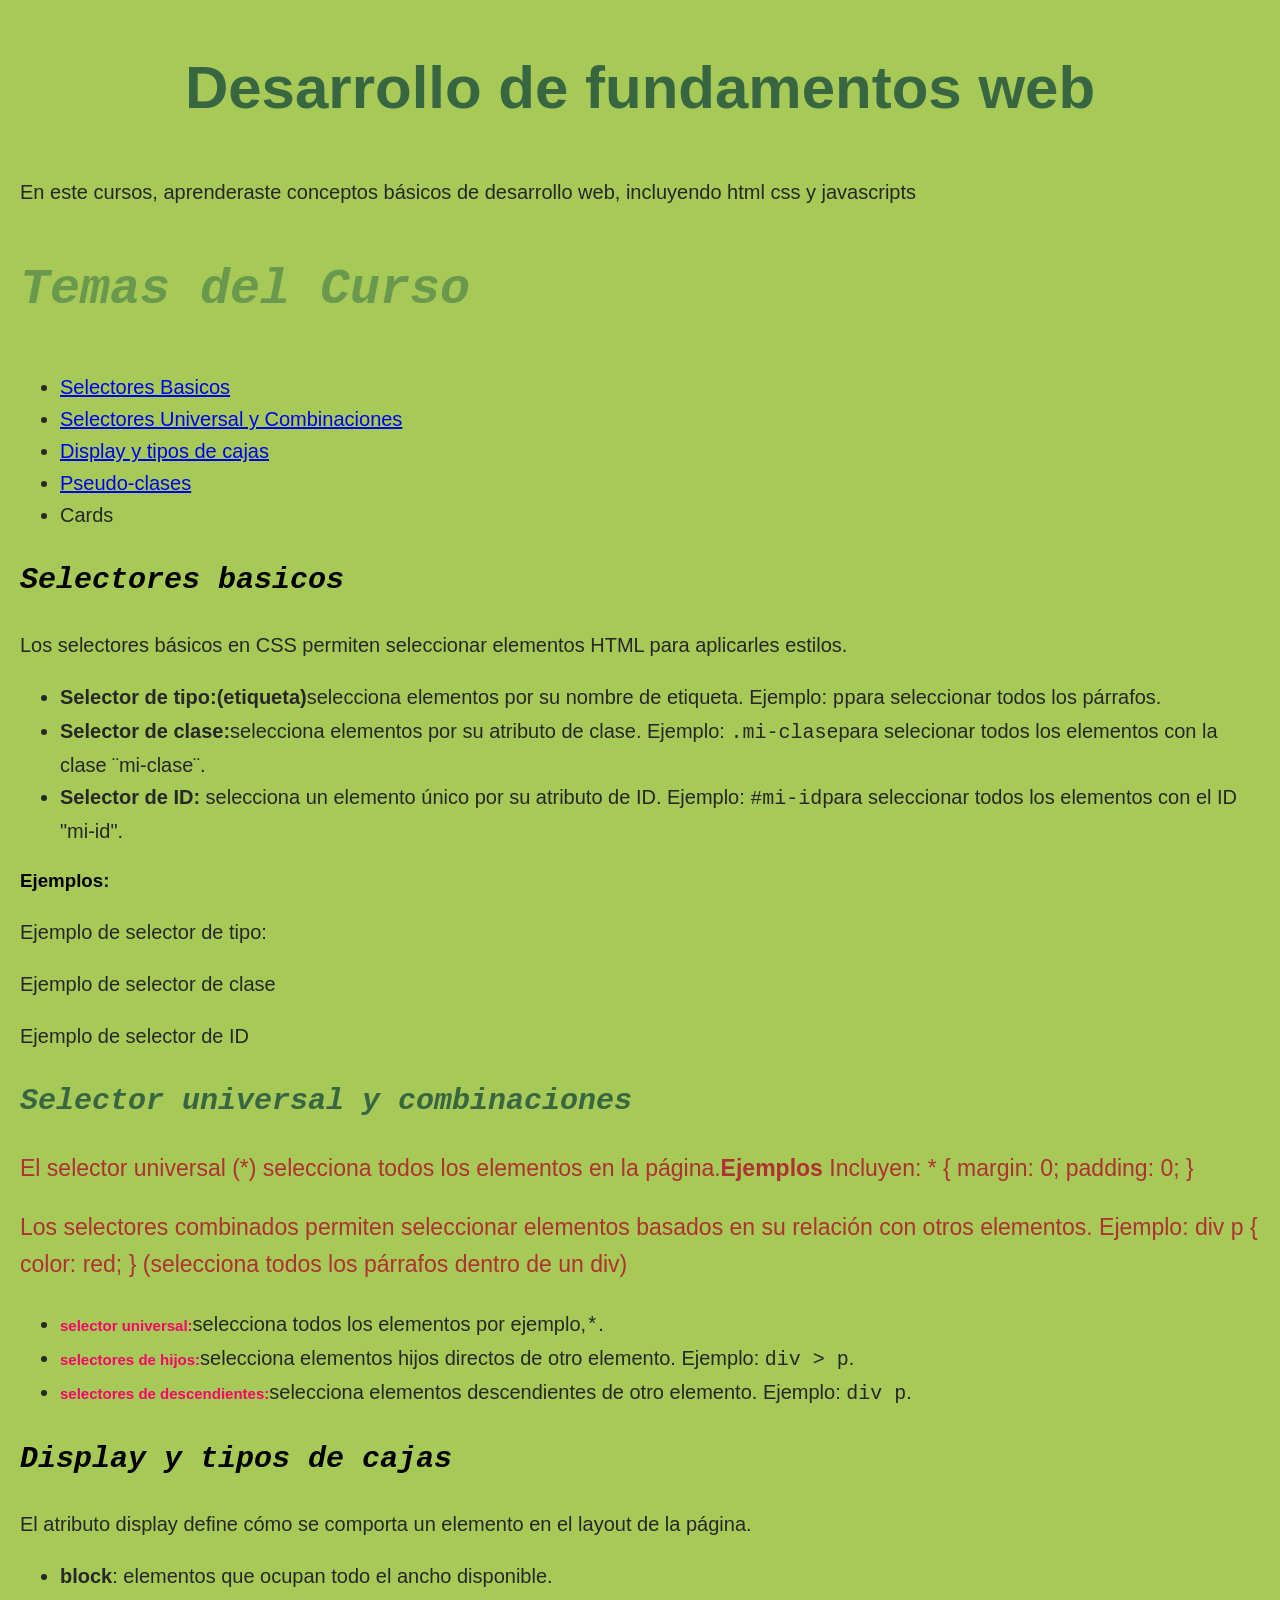
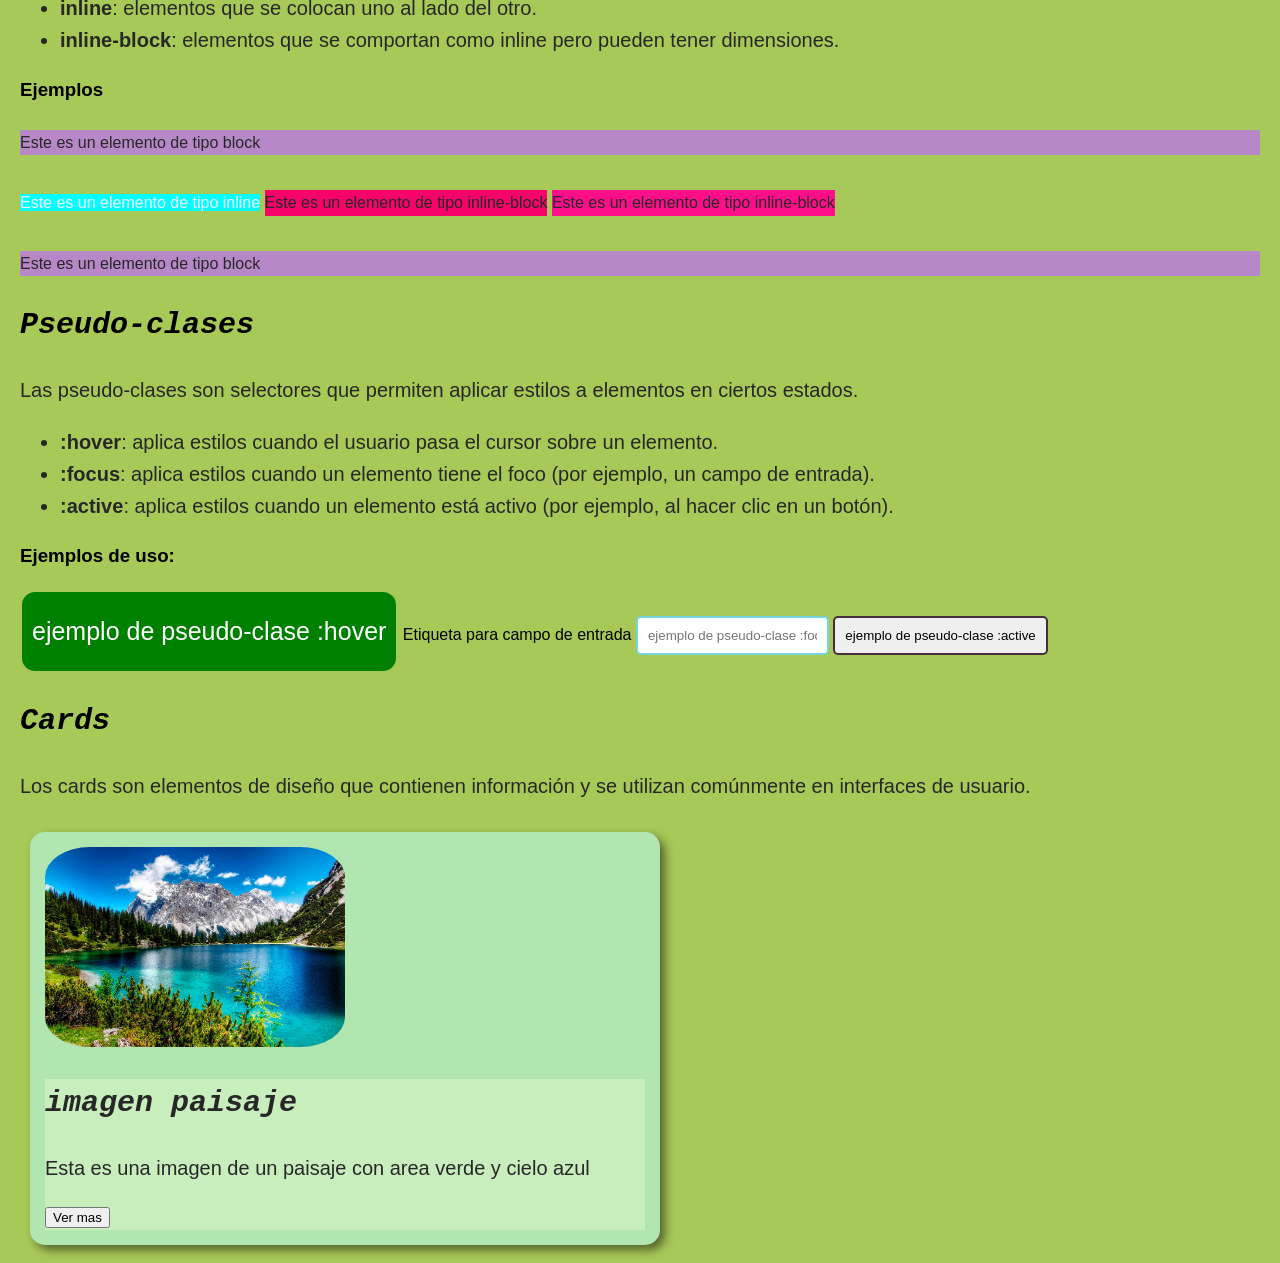
==== index.html @ ba8eec4d "Clase2: Propiedades basicas -Se agregan propiedades de texto box model -Se agregan propiedades de ma" ====
<!DOCTYPE html>
<html lang="en">
<head>
    <meta charset="UTF-8">
    <meta name="viewport" content="width=device-width, initial-scale=1.0">
    <title>Desarrollo de fundamentos web</title>
   <!--Forma 1 de agregar css-->
   <link rel="stylesheet" href="css/styles.css">
   <!--Forma 2 de agregar css-->
    <style>
     h1 {
        color: #386641;
        font-size: 60px;

     }
     p {
        color: #272727;
        font-size: 20px;
     }
    </style>
</head>
<body>
    <h1>Desarrollo de fundamentos web</h1>
    <p>En este cursos, aprenderaste conceptos básicos de desarrollo web, incluyendo html css y javascripts</p>
    <!--Forma 3 de agregar css-->
    <h2 style="color:#6a994e; font-size: 50px;">Temas del Curso</h2>
     <ul>
         <li><a href="#selector_basico">Selectores Basicos</a></li>
         <li><a href="#selectores_universal_combinaciones">Selectores Universal y Combinaciones</a></li>
          <li><a href="#display_tipos_de_cajas">Display y tipos de cajas</a></li>
          <li><a href="#pseudo_clase">Pseudo-clases</a></li>
          <li><a href="card"></a>Cards</li>
     </ul>
     <section id="selector_basico">
          <h2>Selectores basicos</h2>
          <p>Los selectores básicos en CSS permiten seleccionar elementos HTML para aplicarles estilos.</p>
          <ul>
               <li><strong>Selector de tipo:(etiqueta)</strong>selecciona elementos por su nombre de etiqueta. Ejemplo: <code>p</code>para seleccionar todos los párrafos.</li>
               <li><strong>Selector de clase:</strong>selecciona elementos por su atributo de clase. Ejemplo: <code>.mi-clase</code>para selecionar todos los elementos con la clase ¨mi-clase¨.</li>
               <li><strong>Selector de ID:</strong> selecciona un elemento único por su atributo de ID. Ejemplo: <code>#mi-id</code>para seleccionar todos los elementos con el ID "mi-id".</li>
          </ul>
          <h3>Ejemplos:</h3>
          <p>Ejemplo de selector de tipo:</p>
          <p class="class_selector">Ejemplo de selector de clase</p>
          <p id="id_selector">Ejemplo de selector de ID</p>
     </section>
     <section id="selectores_universal_combinaciones">
          <h2>Selector universal y combinaciones</h2>
          <p>El selector universal (*) selecciona todos los elementos en la página.<strong>Ejemplos</strong> Incluyen: * { margin: 0; padding: 0; }</p>
          <p>Los selectores combinados permiten seleccionar elementos basados en su relación con otros elementos. Ejemplo: div p { color: red; } (selecciona todos los párrafos dentro de un div)</p>
          <ul>
               <li><strong>selector universal:</strong>selecciona todos los elementos por ejemplo,<code>*</code>.</li>
               <li><strong>selectores de hijos:</strong>selecciona elementos hijos directos de otro elemento. Ejemplo: <code>div > p</code>.</li>
               <li><strong>selectores de descendientes:</strong>selecciona elementos descendientes de otro elemento. Ejemplo: <code>div p</code>.</li>
          </ul>
     </section>

     <section id="display_tipos_de_cajas">
          <h2>Display y tipos de cajas</h2>
          <p>El atributo display define cómo se comporta un elemento en el layout de la página.</p>
          <ul>
               <li><strong>block</strong>: elementos que ocupan todo el ancho disponible.</li>
               <li><strong>inline</strong>: elementos que se colocan uno al lado del otro.</li>
               <li><strong>inline-block</strong>: elementos que se comportan como inline pero pueden tener dimensiones.</li>
          </ul>
          <h3>Ejemplos</h3>
          <div class="display_block">Este es un elemento de tipo block</div>
          <span class="display_inline">Este es un elemento de tipo inline</span>
          <div class="display_inline-block">Este es un elemento de tipo inline-block</div>
          <div class="display_inline-block_2">Este es un elemento de tipo inline-block</div>
          <div class="display_block">Este es un elemento de tipo block</div>
          
     </section>
     <section id="pseudo_clase">
          <h2>Pseudo-clases</h2>
          <p>Las pseudo-clases son selectores que permiten aplicar estilos a elementos en ciertos estados.</p>
          <ul>
               <li><strong>:hover</strong>: aplica estilos cuando el usuario pasa el cursor sobre un elemento.</li>
               <li><strong>:focus</strong>: aplica estilos cuando un elemento tiene el foco (por ejemplo, un campo de entrada).</li>
               <li><strong>:active</strong>: aplica estilos cuando un elemento está activo (por ejemplo, al hacer clic en un botón).</li>
          </ul>
          <h3>Ejemplos de uso:</h3>
          <button class="pseudo_hover">ejemplo de pseudo-clase :hover</button>
          <label for="input-focus">Etiqueta para campo de entrada</label>
          <input type="text" id="input-focus" class="pseudo_focus" placeholder="ejemplo de pseudo-clase :focus">
          <button class="pseudo_active">ejemplo de pseudo-clase :active</button>
     </section>
     <section id="cards">
          <h2>Cards</h2>
          <p>Los cards son elementos de diseño que contienen información y se utilizan comúnmente en interfaces de usuario.</p>
          <div class="card">
               <img src="img/paisaje.jpg" alt="paisaje area verde" class="card_image" >
               <div class="card-body">
                    <h2>imagen paisaje</h2>
                    <p>Esta es una imagen de un paisaje con area verde y cielo azul</p>
                    <button class="card-button" onclick="alert('Ver más')">Ver mas</button>
               </div>

          </div>
     </section>

</body>
</html>
---- css/styles.css ----
body {
    line-height: 1.6;
    margin: 20px;
    background-color: #a7c957;
    font-family: Arial, sans-serif;
}
/*selector de clase*/
.class-selector {
    color: #b688c8;
    font-size: 40px;
    font-weight: bold;
}
/*selector por ID*/
#id-selector {
    color: #272727;
    font-size: 35px;
    font-style: italic;
}
/*combinacion de selectores*/
#selectores_universal_combinaciones{
    color: #386641;
    font-size: 25px;
}

#selectores_universal_combinaciones p {
    color: #af3131;
    font-size: 23px;
}
#selectores_universal_combinaciones ul li strong {
    color: #f60469;
    font-size: 15px;
}
/*si tienes una coma no son selectores de combinacion,  es un selector multiple*/
p, li {
    color: #272727;
    font-size: 20px;
}

.display_block {
    margin: 25px 0 25px 0;
    display: block;
  background-color: #b688c8;
  
}
.display_inline {
    margin: 25px 0 25px 0;
    display: inline;
    background-color: aqua;
    color: aliceblue;
    
} 
.display_inline-block {
    margin: 10px 0 10px 0;
    display: inline-block;
    background-color: #f60469;
}
.display_inline-block_2 {
    margin: 10px 0 10px 0;
    display: inline-block;
    background-color: #fd0f8a;
}
.pseudo_hover {
    background-color: green;
    color: #fff;
    border-radius: 15px;
    border: #a7c957 solid 2px;
    font-size: 25px;
    padding: 25px 10px 25px 10px;

}
.pseudo_hover:hover {
    background-color: #a7c957;
    color: #386641;
    border: #386641 solid 2px;
    font-size: 25px;
    
}
.pseudo_focus {
    padding: 10px;
    border-radius: 5px;
    border: #77d4df solid 2px;
    
    

}.pseudo_focus:focus {
    background-color: #8a5d81;
    border: #eb9eda solid 2px;
    
    
}
.pseudo_active {
    padding: 10px;
    border-radius: 5px;
    border: #452e3e solid 2px;
    background-color: rgbargba(255, 0, 0, 0.518);
    
}.pseudo_active:active {
    background-color: #8a5d81;
    border: #eb9eda solid 2px;
    
}
/*PROPIEDADES BASICAS DE TEXTO
p{
    text-align: justify;/* se alinea el textoi dependiendo del valor que se le asigne
    text-decoration: underline;/*subraya el texto tambien `puede ser line-trough para tachar el texto o overline para poner una linea encima del texto
    text-decoration: uppercase;/*transforma el texto a mayusculas tambien puede ser lowercase para minusculas o capitalize para poner la primera letra de cada palabra en mayuscula
letter-spacing: 2px;/*espacio entre letras
word-spacing: 10px;/*espacio entre palabras
}*/
/*propiedades basica de fuente*/
h2 {
    font-family: 'Courier New', Courier, monospace;/*cambia el tipo de letra*/
    font-size: 30px;/*cambia el tamaño de la letra*/
    font-weight: bold;/*cambia el grosor de la letra tambien puede ser normal o light*/
    font-style: italic;/*cambia el estilo de la letra tambien puede ser normal o oblique*/
}
/*propiedades basicas de color*/
div {
    color: #272727;/*cambia el color del texto*/
    background-color: #c8eebd;/*cambia el color de fondo del elemento*/
}
h1 {
    color: #6a994e;
    text-align: center;
    font-weight: bold;
}
.card_image {
    width: 50%;

    border-radius: 15%;/*redondea las esquinas de la imagen*/
}
/*las unidades de medida pueden ser absolutas o relativas, las absolutas son 
px, cm, mm, in, pt y pc, mientras que las relativas son em, rem, %, vw y vh*/
.card {
    width: 600px;
    display: inline-block;
    background-color: #b1e6b0;
    border-radius: 15px;
    margin: 10px ;/*centra la card horizontalmente*/
    /*margenes que soloocupan una linea de codigo
    margin-top: 15px;
    margin-bottom: 30px;
    margin-left: 45px;
    margin-right: 60px;*/
    /*marguen todo en una linea de codigo*/
    /*margin: 15px 60px 30px 45px; */
    /* margin: 15px 30px 45px 60px;margin: 15px 30px; si el margen superior e inferior son iguales y el margen izquierdo y derecho son iguales se puede escribir de esta forma*/
    /*margin: 15px 60px;si todos los margenes son iguales se puede escribir de esta forma*/
    padding: 15px;/*espacio entre el contenido de la card y el borde de la card*/
    box-shadow: 5px 5px 10px rgba(0, 0, 0, 0.5);/*sombra de la card*/
}
.card_body {
    padding: 10px;
}
.card_body h3 {
    color: #272727;
    font-size: 25px;
    font-family: 'Courier New', Courier, monospace;
    font-weight: bold;
    text-align: center;
}
.card_body p {
    color: #272727;
    font-size: 20px;
    font-family: 'Courier New', Courier, monospace;
    text-align: justify;
}
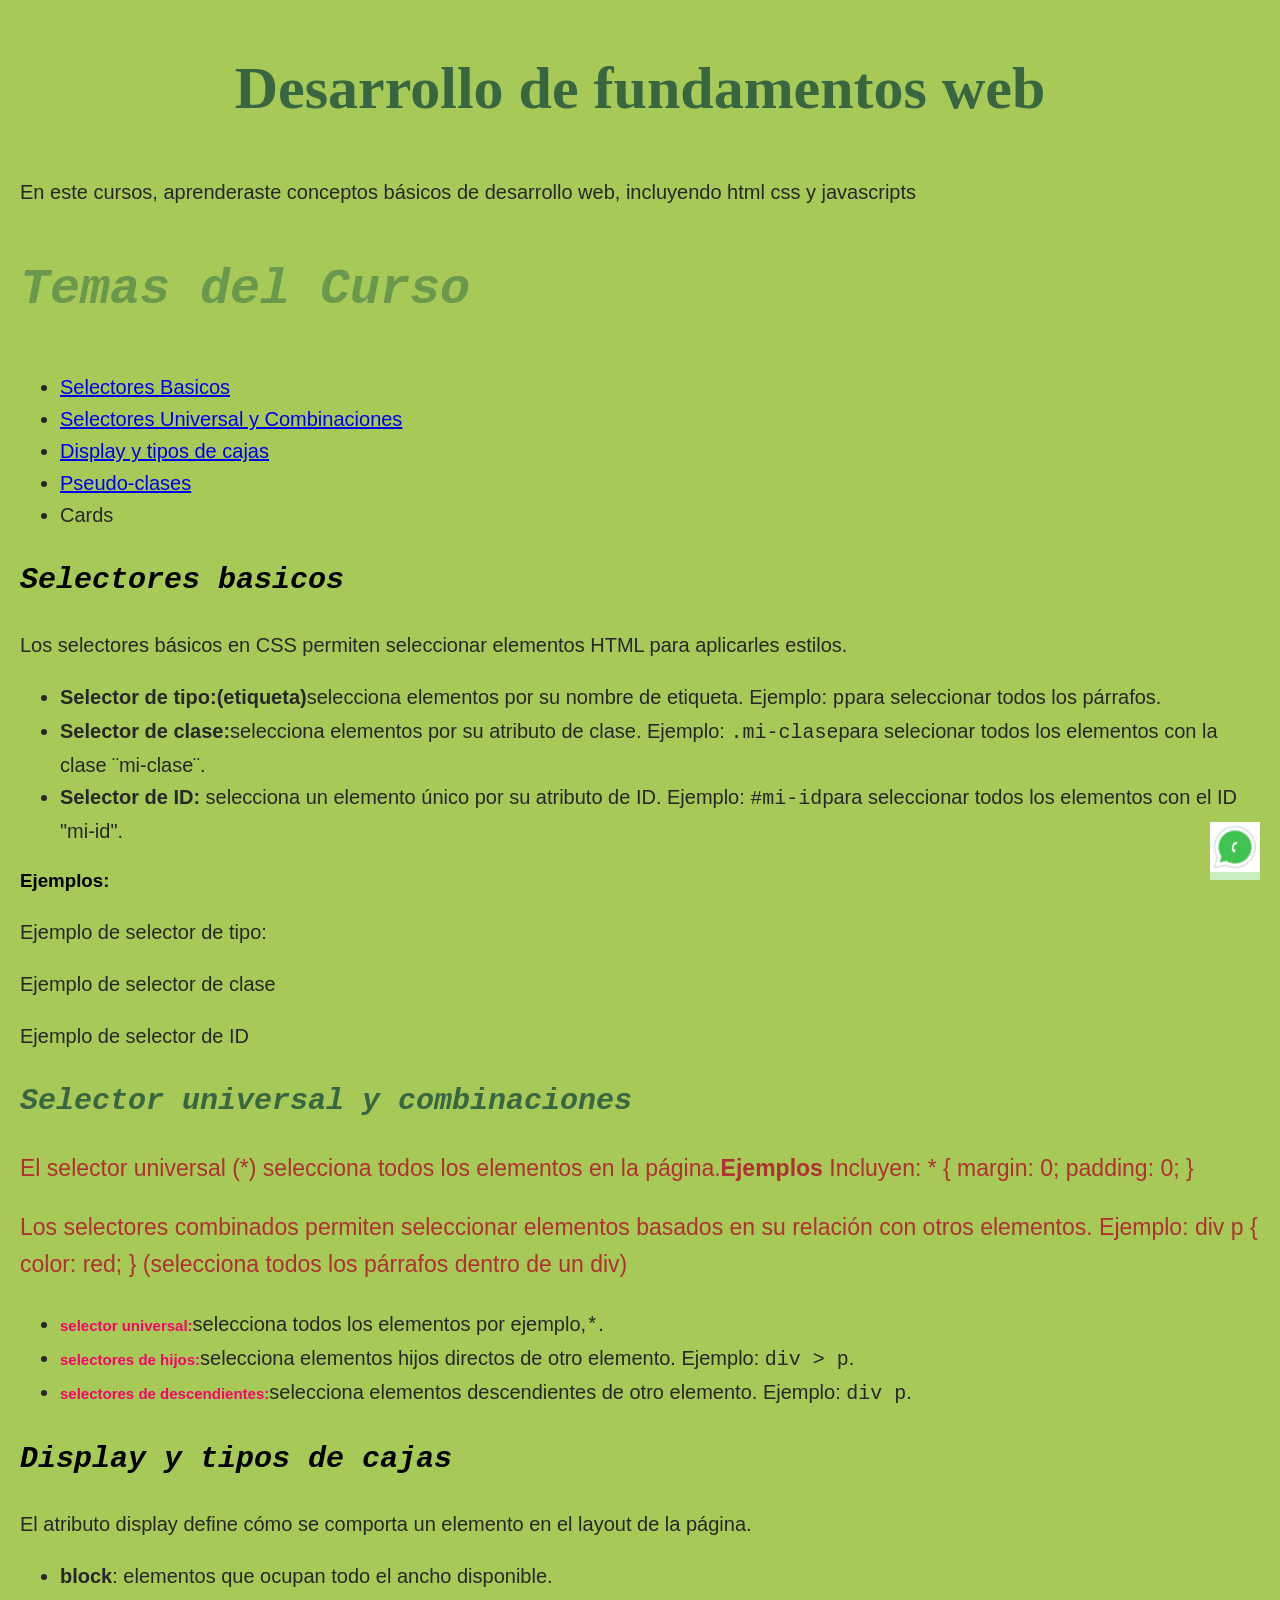
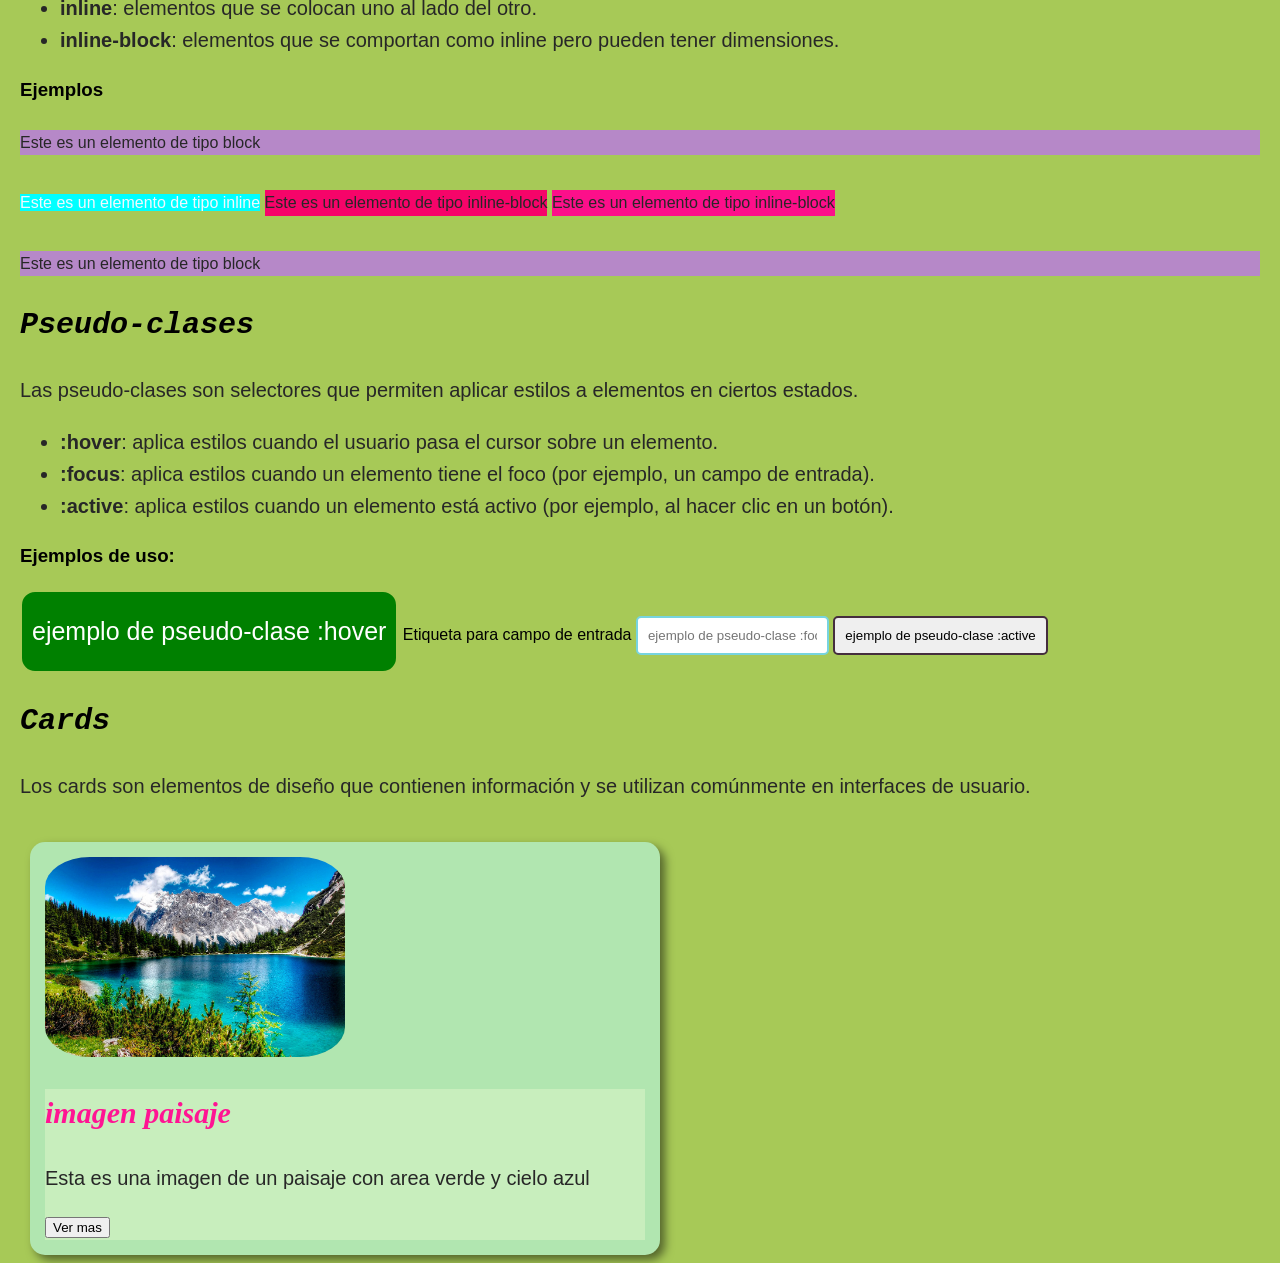
==== commit 6e43e731: "Clase2: Herencia" ====
--- a/index.html
+++ b/index.html
@@ -20,7 +20,7 @@
     </style>
 </head>
 <body>
-    <h1>Desarrollo de fundamentos web</h1>
+    <h1 class="letras-libreta-rayadas">Desarrollo de fundamentos web</h1>
     <p>En este cursos, aprenderaste conceptos básicos de desarrollo web, incluyendo html css y javascripts</p>
     <!--Forma 3 de agregar css-->
     <h2 style="color:#6a994e; font-size: 50px;">Temas del Curso</h2>
@@ -90,14 +90,16 @@
           <p>Los cards son elementos de diseño que contienen información y se utilizan comúnmente en interfaces de usuario.</p>
           <div class="card">
                <img src="img/paisaje.jpg" alt="paisaje area verde" class="card_image" >
-               <div class="card-body">
-                    <h2>imagen paisaje</h2>
+               <div class="card-body ">
+                    <h2 class="letras-libreta-rayadas" style="color: deeppink;">imagen paisaje</h2>
                     <p>Esta es una imagen de un paisaje con area verde y cielo azul</p>
                     <button class="card-button" onclick="alert('Ver más')">Ver mas</button>
                </div>
 
           </div>
      </section>
+     <div class="whatsapp">
+          <img src="img/whatsapp.gif" alt="whatsapp" class="whatsapp_image">
 
 </body>
 </html>
--- a/css/styles.css
+++ b/css/styles.css
@@ -132,6 +132,8 @@
 /*las unidades de medida pueden ser absolutas o relativas, las absolutas son 
 px, cm, mm, in, pt y pc, mientras que las relativas son em, rem, %, vw y vh*/
 .card {
+    position: relative;/*permite posicionar elementos dentro de la card de forma absoluta*/
+    top: 10px;/*mueve la card 10px hacia abajo*/
     width: 600px;
     display: inline-block;
     background-color: #b1e6b0;
@@ -153,7 +155,7 @@
     padding: 10px;
 }
 .card_body h3 {
-    color: #272727;
+    color: #272727 !important;/*el !important hace que esta propiedad tenga prioridad sobre cualquier otra propiedad que se le asigne a este elemento*/
     font-size: 25px;
     font-family: 'Courier New', Courier, monospace;
     font-weight: bold;
@@ -164,4 +166,27 @@
     font-size: 20px;
     font-family: 'Courier New', Courier, monospace;
     text-align: justify;
+}
+.letras-libreta-rayadas {
+    font-family: 'serin', cursive !important;
+   
+}
+.whatsapp {
+    position: fixed;
+    bottom: 20px;
+    right: 20px;
+   
+}
+.whatsapp_image {
+    width: 50px;
+    cursor: pointer;
+    
+}
+/*ejemplo de whatsapp-image sticky*/
+/*sticky es una posicion intermedia entre relative y fixed, se comporta como relative hasta que el elemento llega a un punto especifico en la pantalla, luego se comporta como fixed*/
+/*.whatsapp {
+    position: sticky;
+    bottom: 20px;
+    right: 20px;
+   
 }
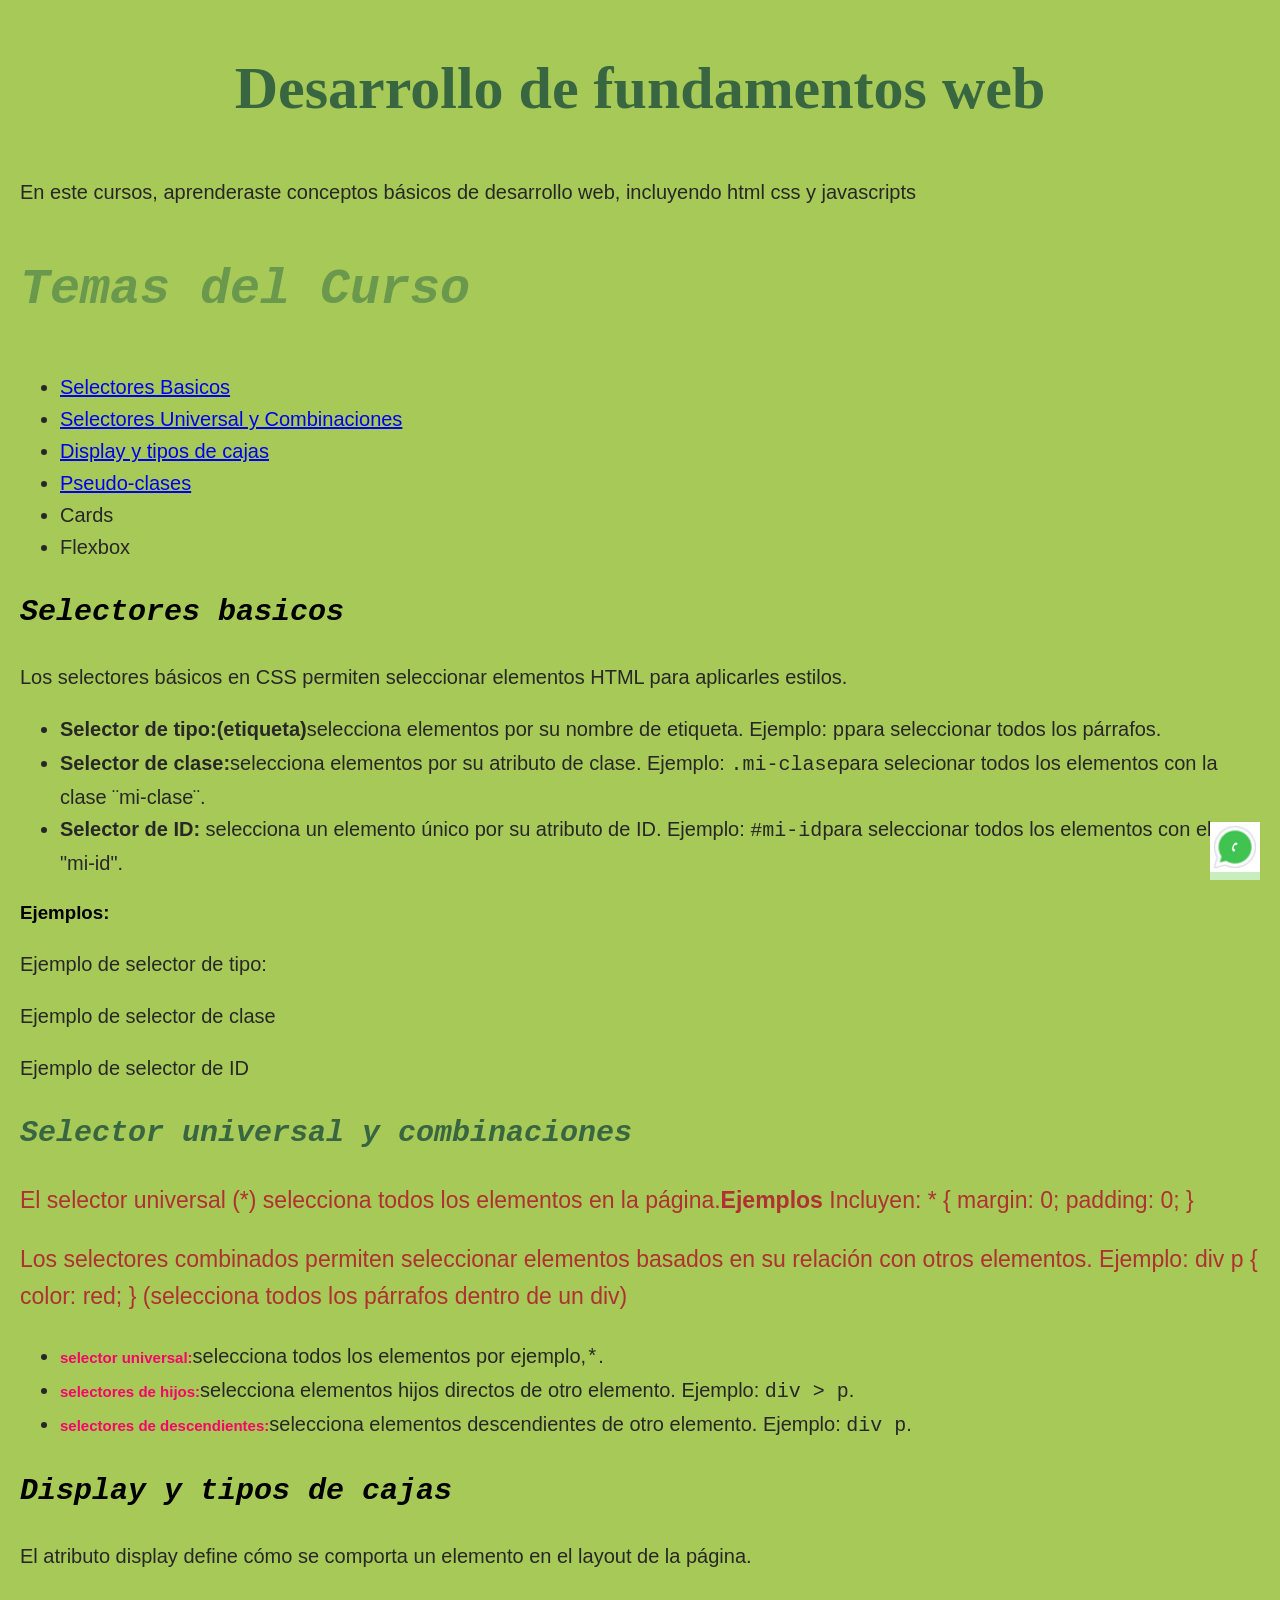
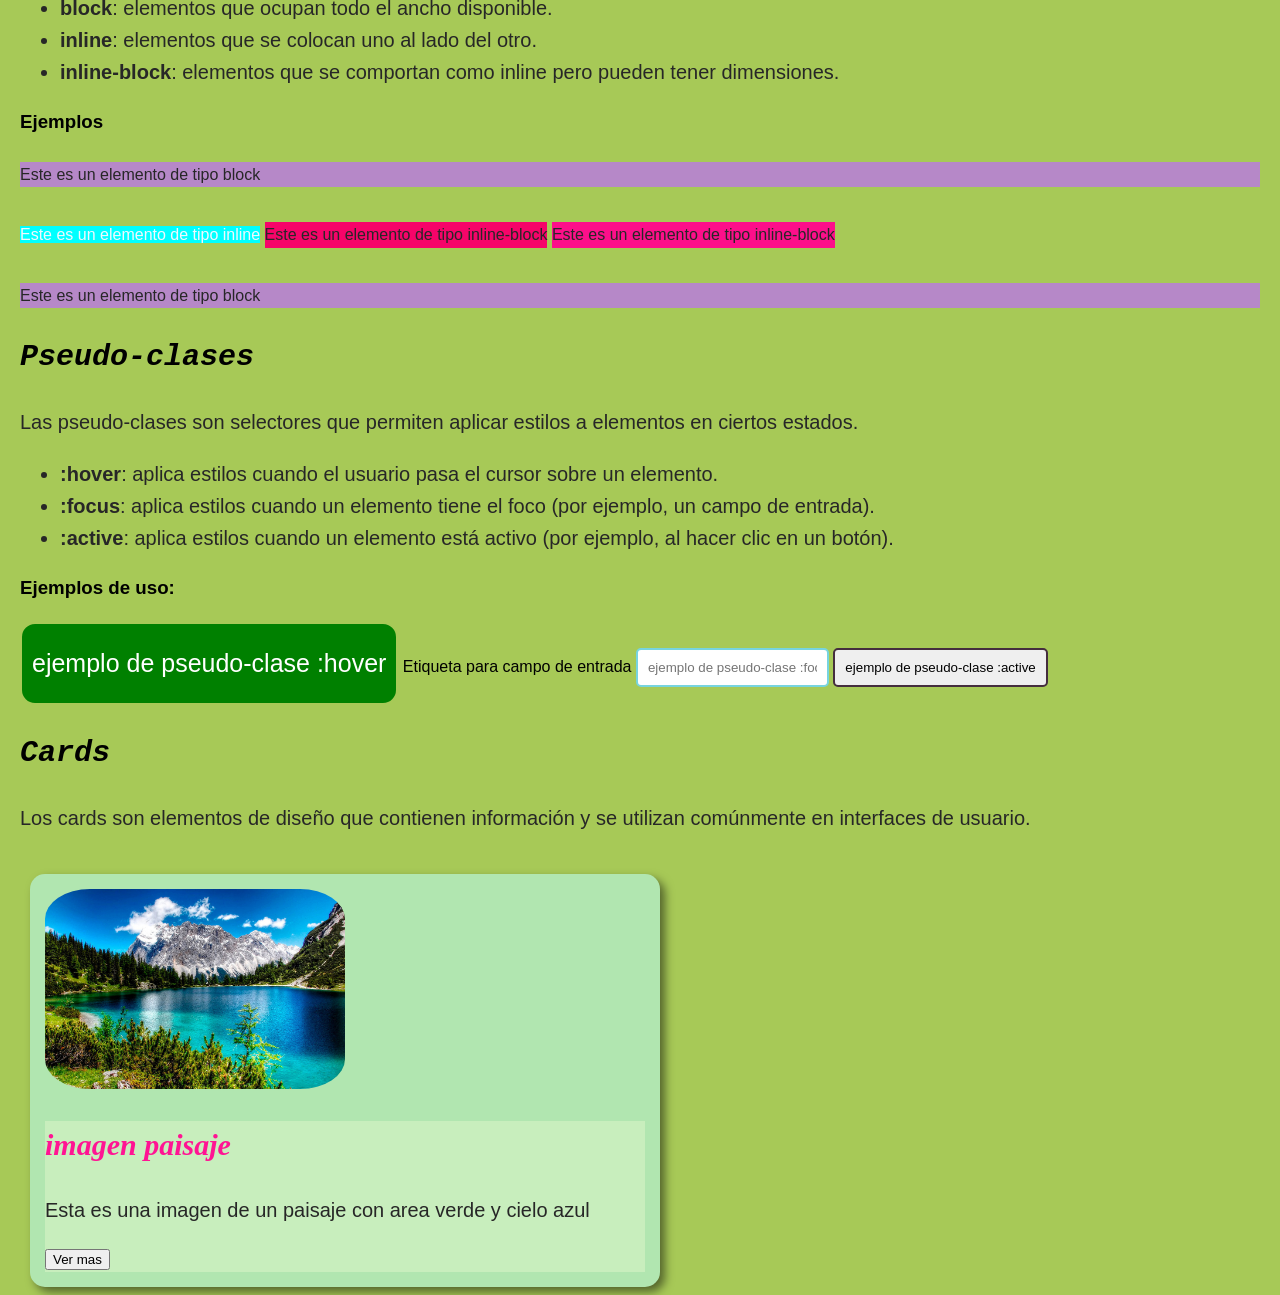
==== commit 6dc554ba: "clase3 flexbox: Add Flexbox layout example and corresponding CSS styles" ====
--- a/index.html
+++ b/index.html
@@ -30,6 +30,7 @@
           <li><a href="#display_tipos_de_cajas">Display y tipos de cajas</a></li>
           <li><a href="#pseudo_clase">Pseudo-clases</a></li>
           <li><a href="card"></a>Cards</li>
+          <li><a href="flexbox.html"></a>Flexbox</li>
      </ul>
      <section id="selector_basico">
           <h2>Selectores basicos</h2>
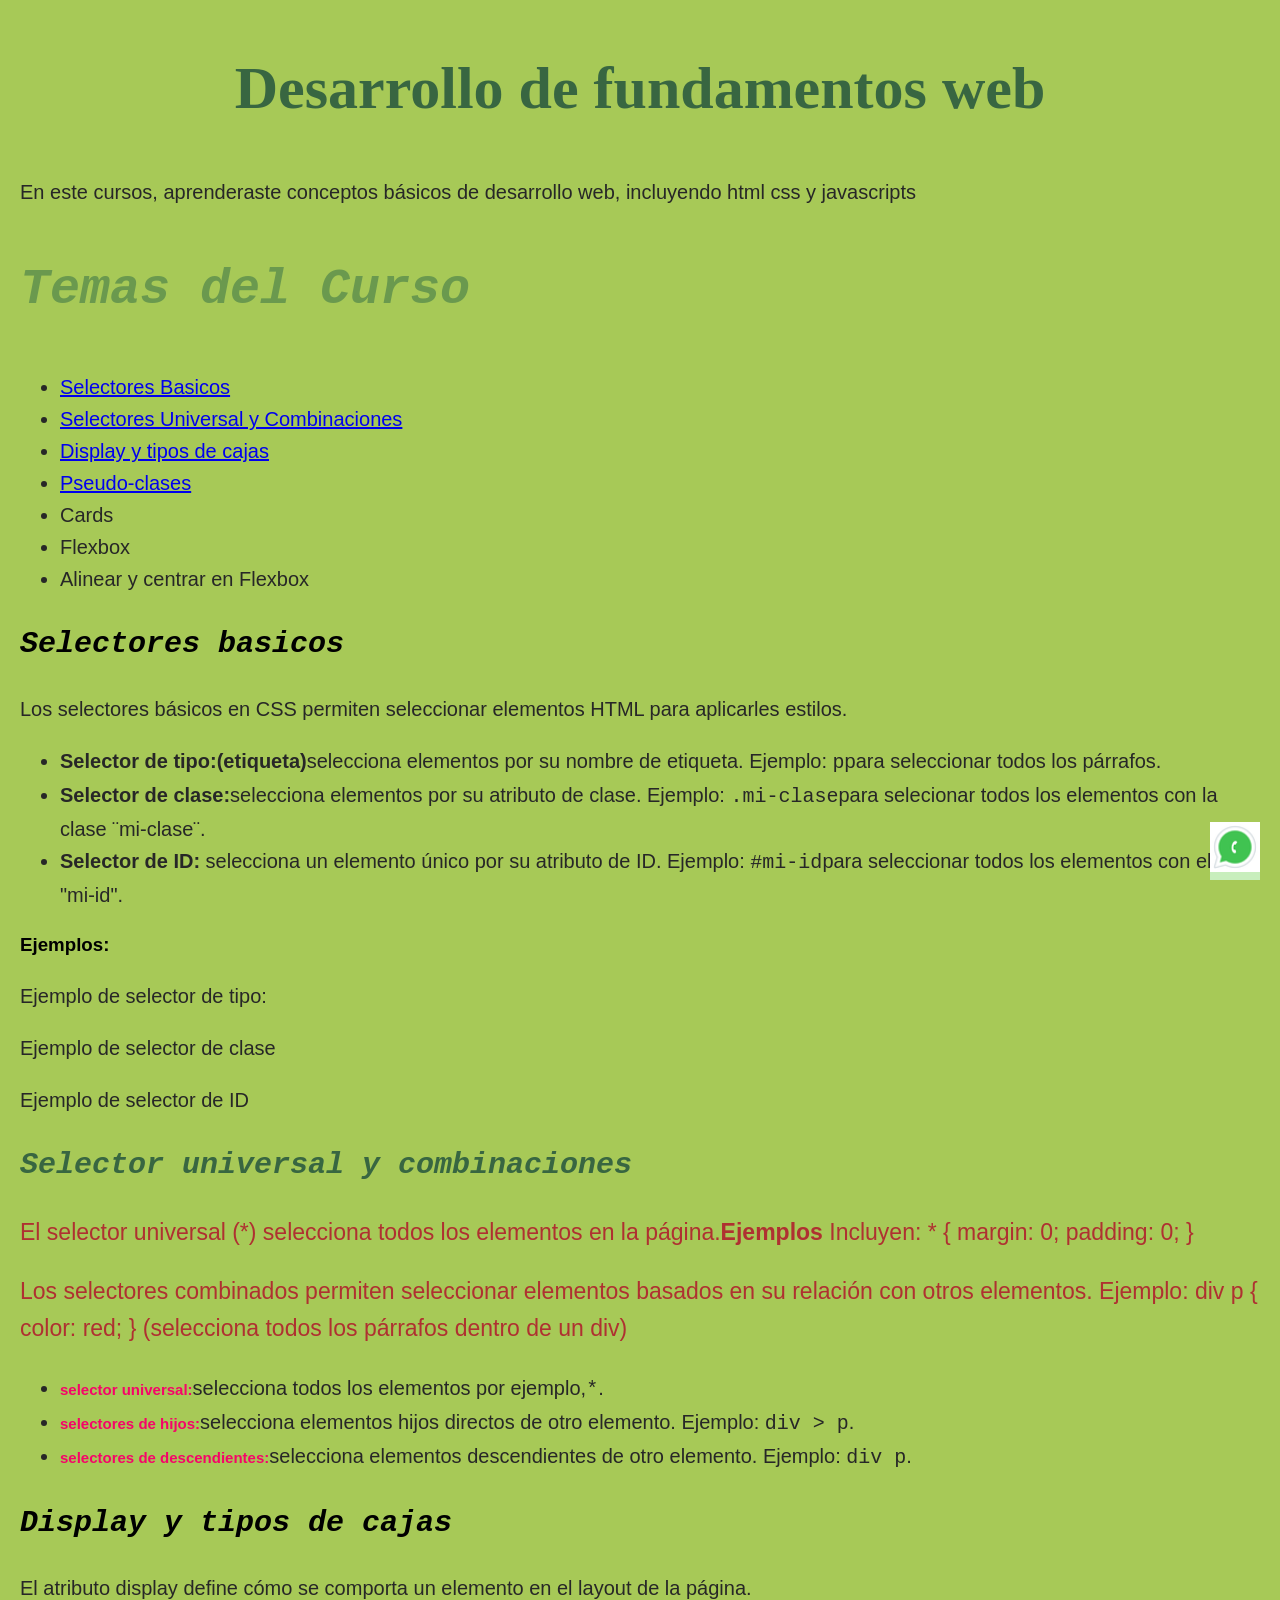
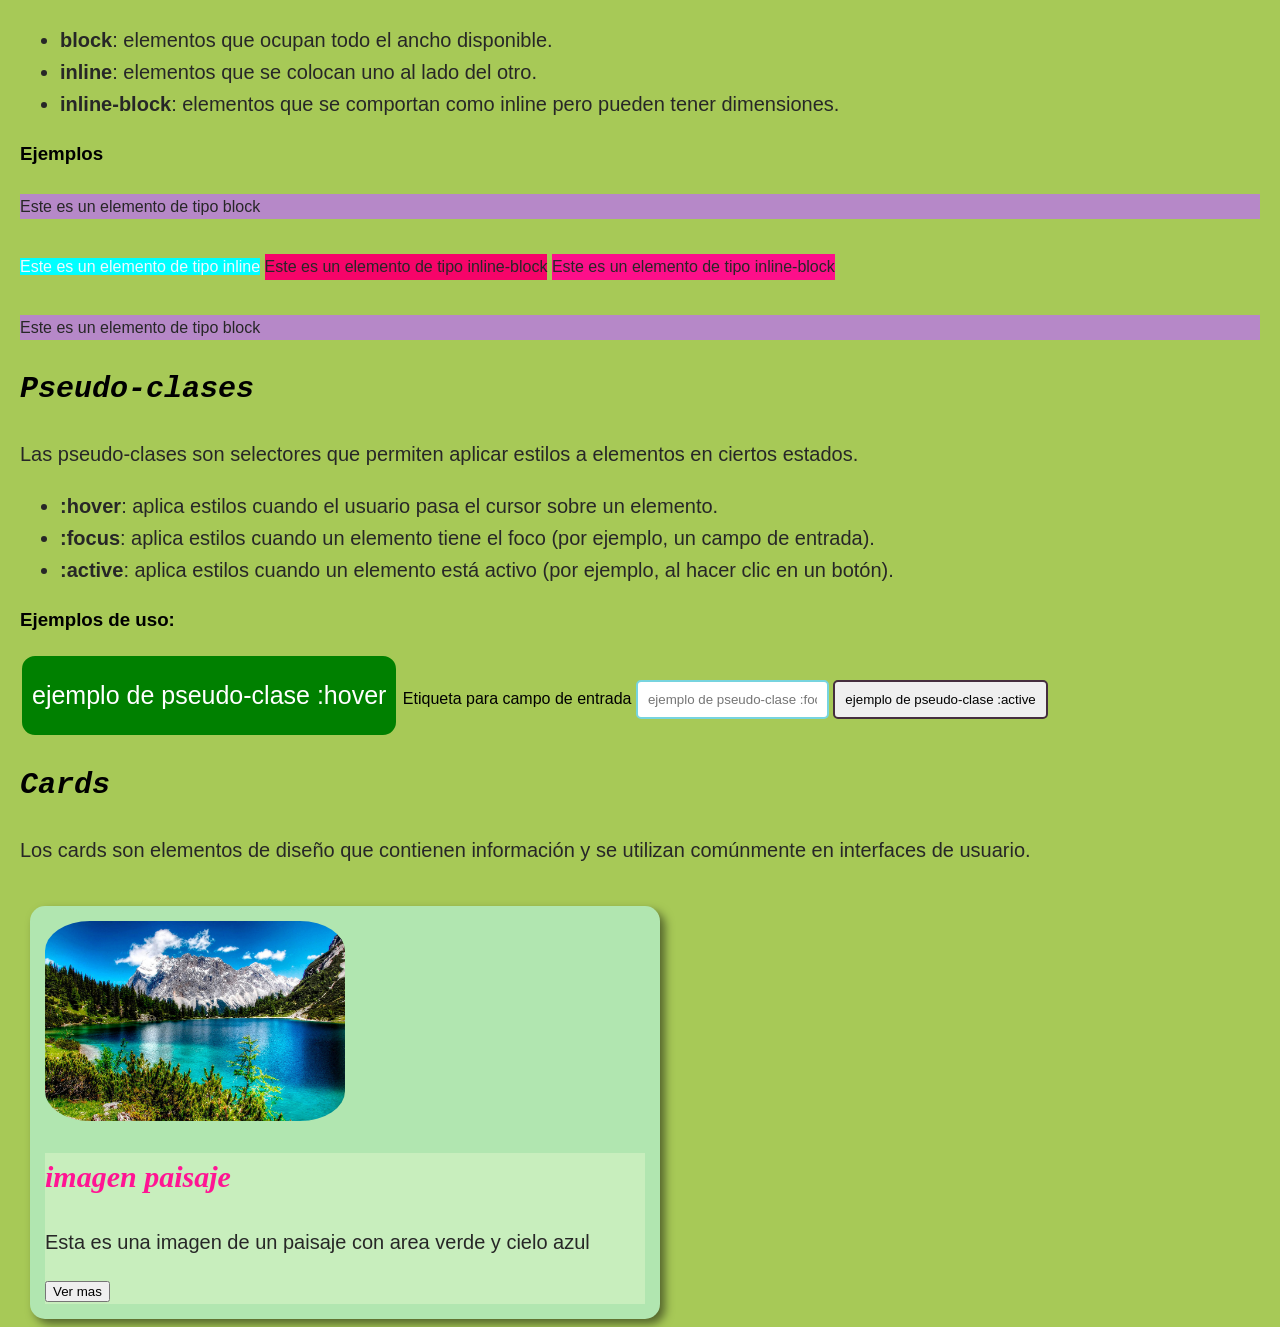
==== commit ec6524c7: "clase 3: introduccion a flexbox. -Add link to "Alinear y centrar en Flexbox" in course topics and cr" ====
--- a/index.html
+++ b/index.html
@@ -31,6 +31,7 @@
           <li><a href="#pseudo_clase">Pseudo-clases</a></li>
           <li><a href="card"></a>Cards</li>
           <li><a href="flexbox.html"></a>Flexbox</li>
+          <li><a href="flexbox2.html"></a>Alinear y centrar en Flexbox</li>
      </ul>
      <section id="selector_basico">
           <h2>Selectores basicos</h2>
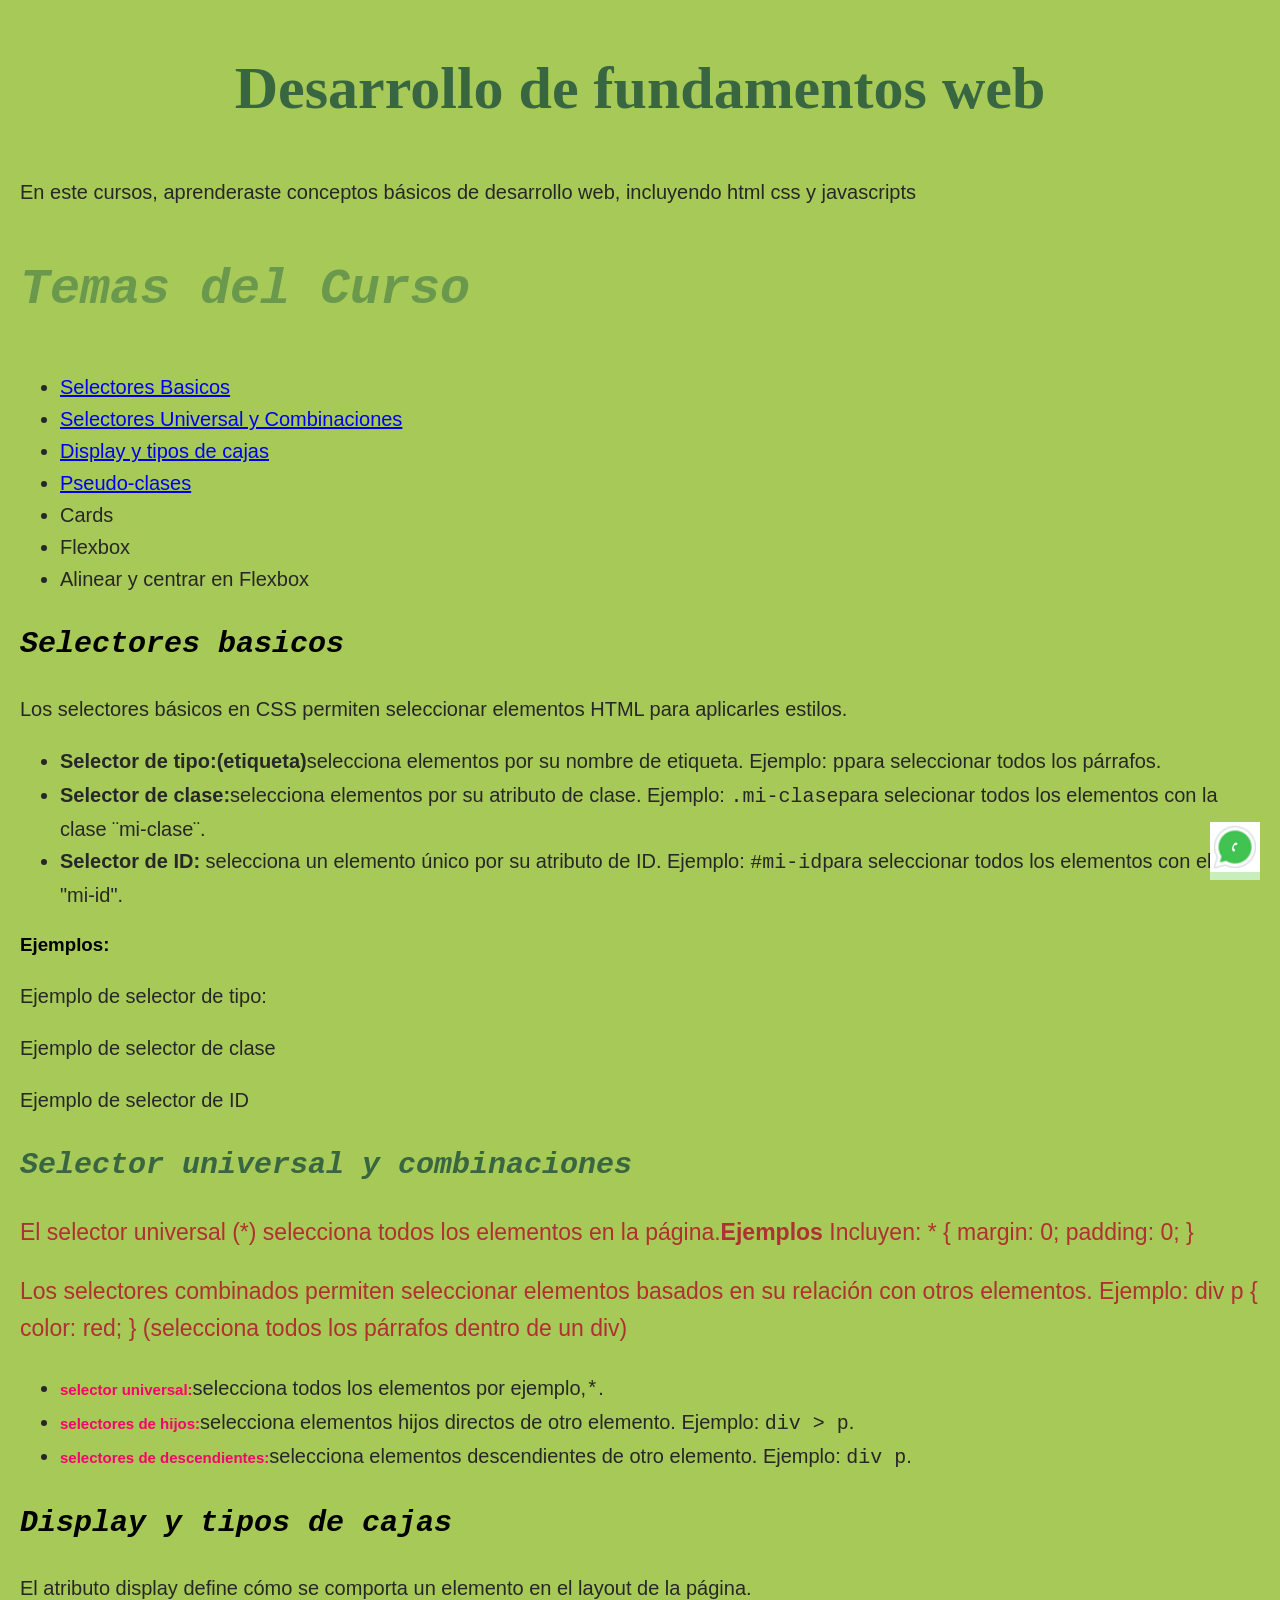
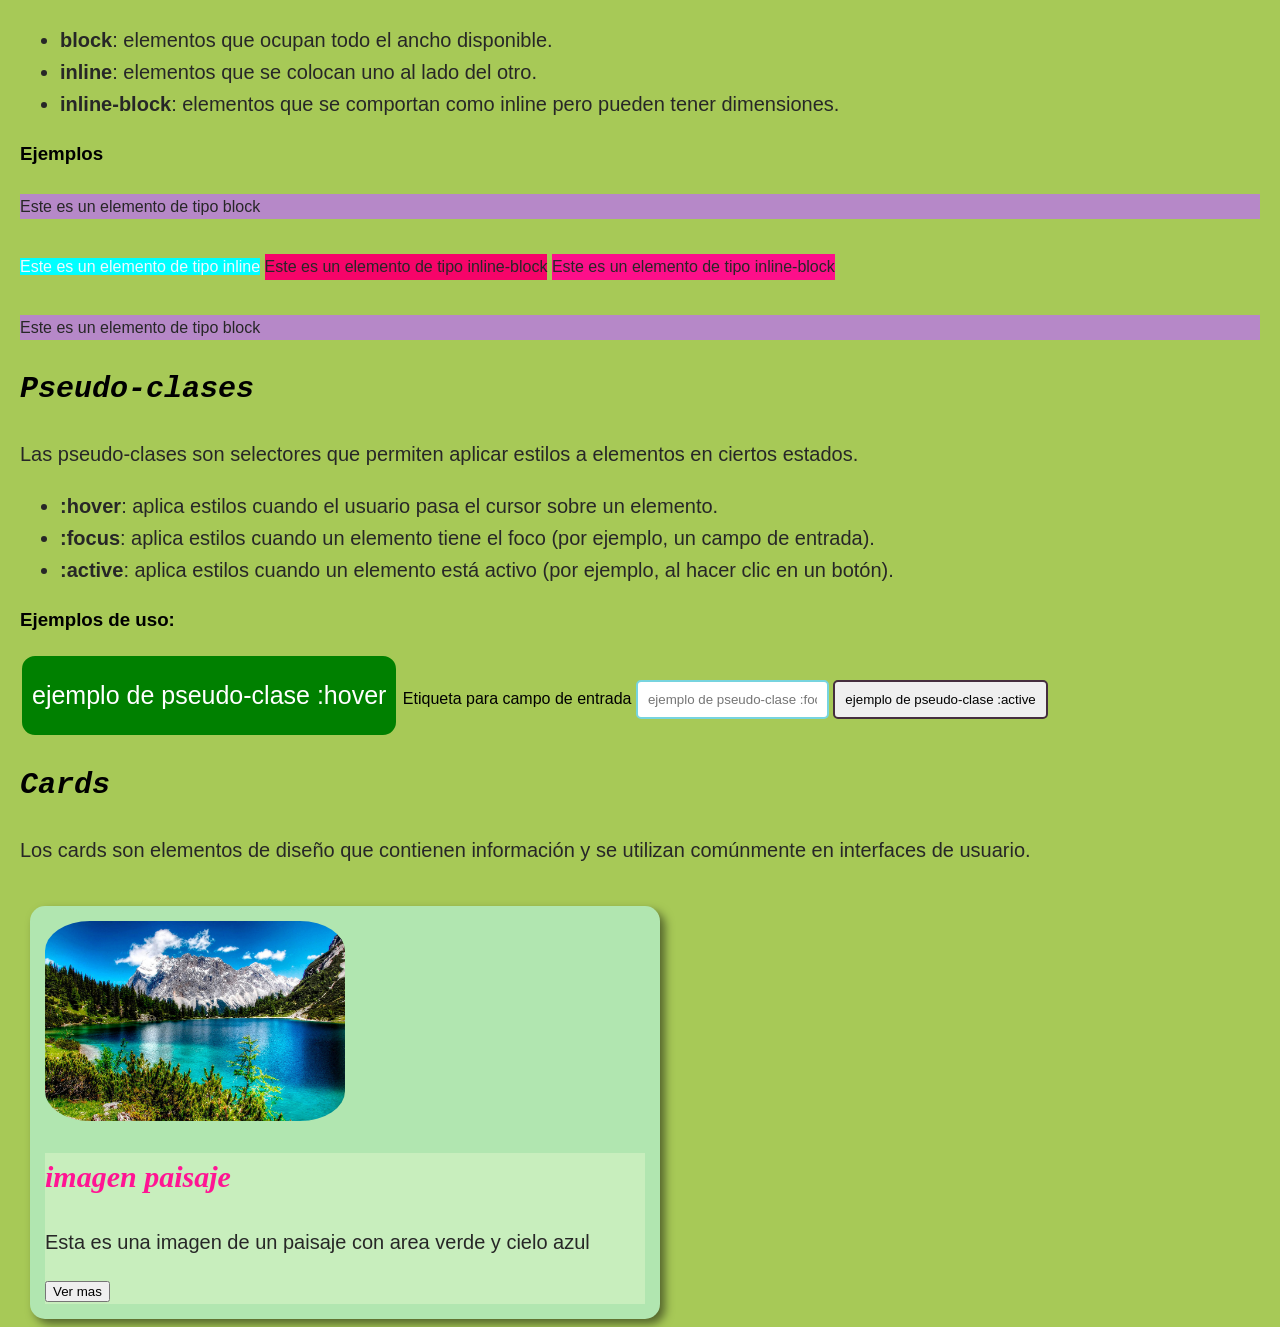
==== commit ea64194f: "clase 4: se agrego flexbox  Fix links in the course topics section for cards and flexbox" ====
--- a/index.html
+++ b/index.html
@@ -29,9 +29,9 @@
          <li><a href="#selectores_universal_combinaciones">Selectores Universal y Combinaciones</a></li>
           <li><a href="#display_tipos_de_cajas">Display y tipos de cajas</a></li>
           <li><a href="#pseudo_clase">Pseudo-clases</a></li>
-          <li><a href="card"></a>Cards</li>
-          <li><a href="flexbox.html"></a>Flexbox</li>
-          <li><a href="flexbox2.html"></a>Alinear y centrar en Flexbox</li>
+          <li><a href="#card"></a>Cards</li>
+          <li><a href="#flexbox.html"></a>Flexbox</li>
+          <li><a href="#flexbox2.html"></a>Alinear y centrar en Flexbox</li>
      </ul>
      <section id="selector_basico">
           <h2>Selectores basicos</h2>
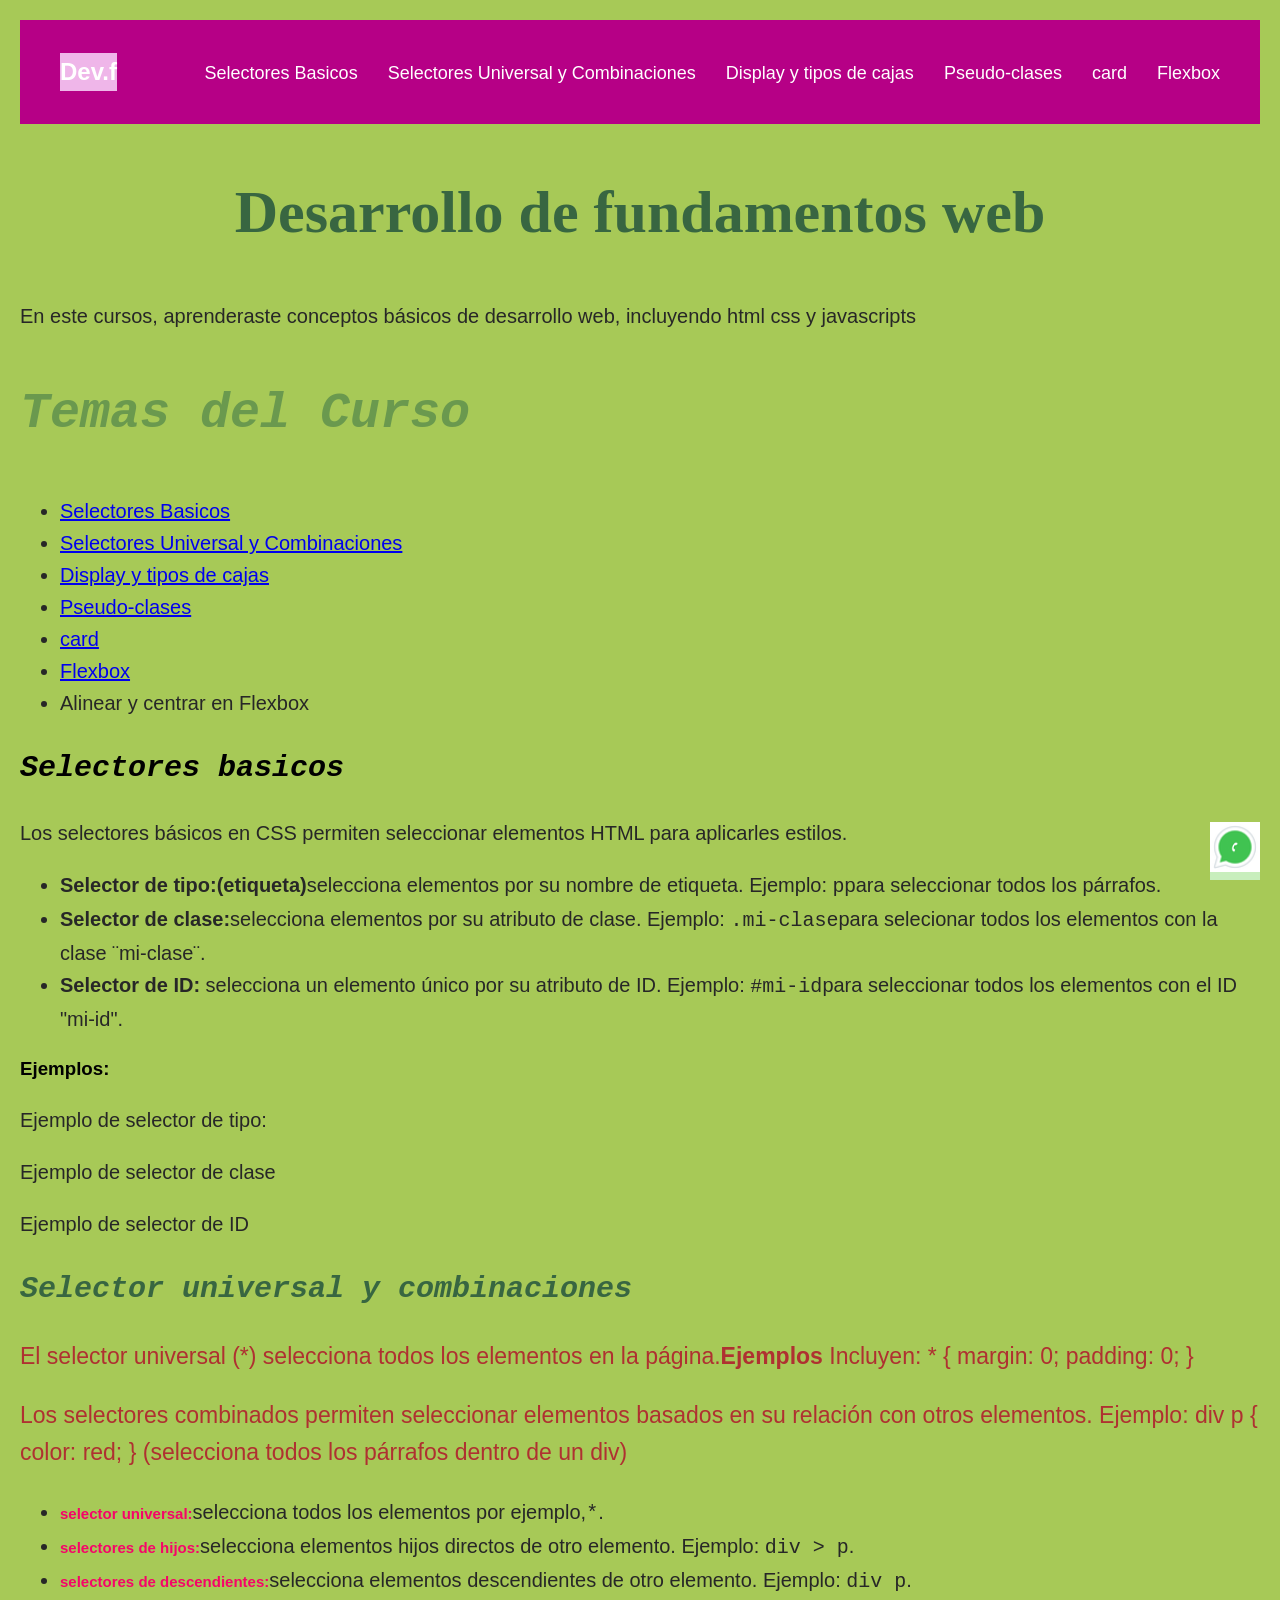
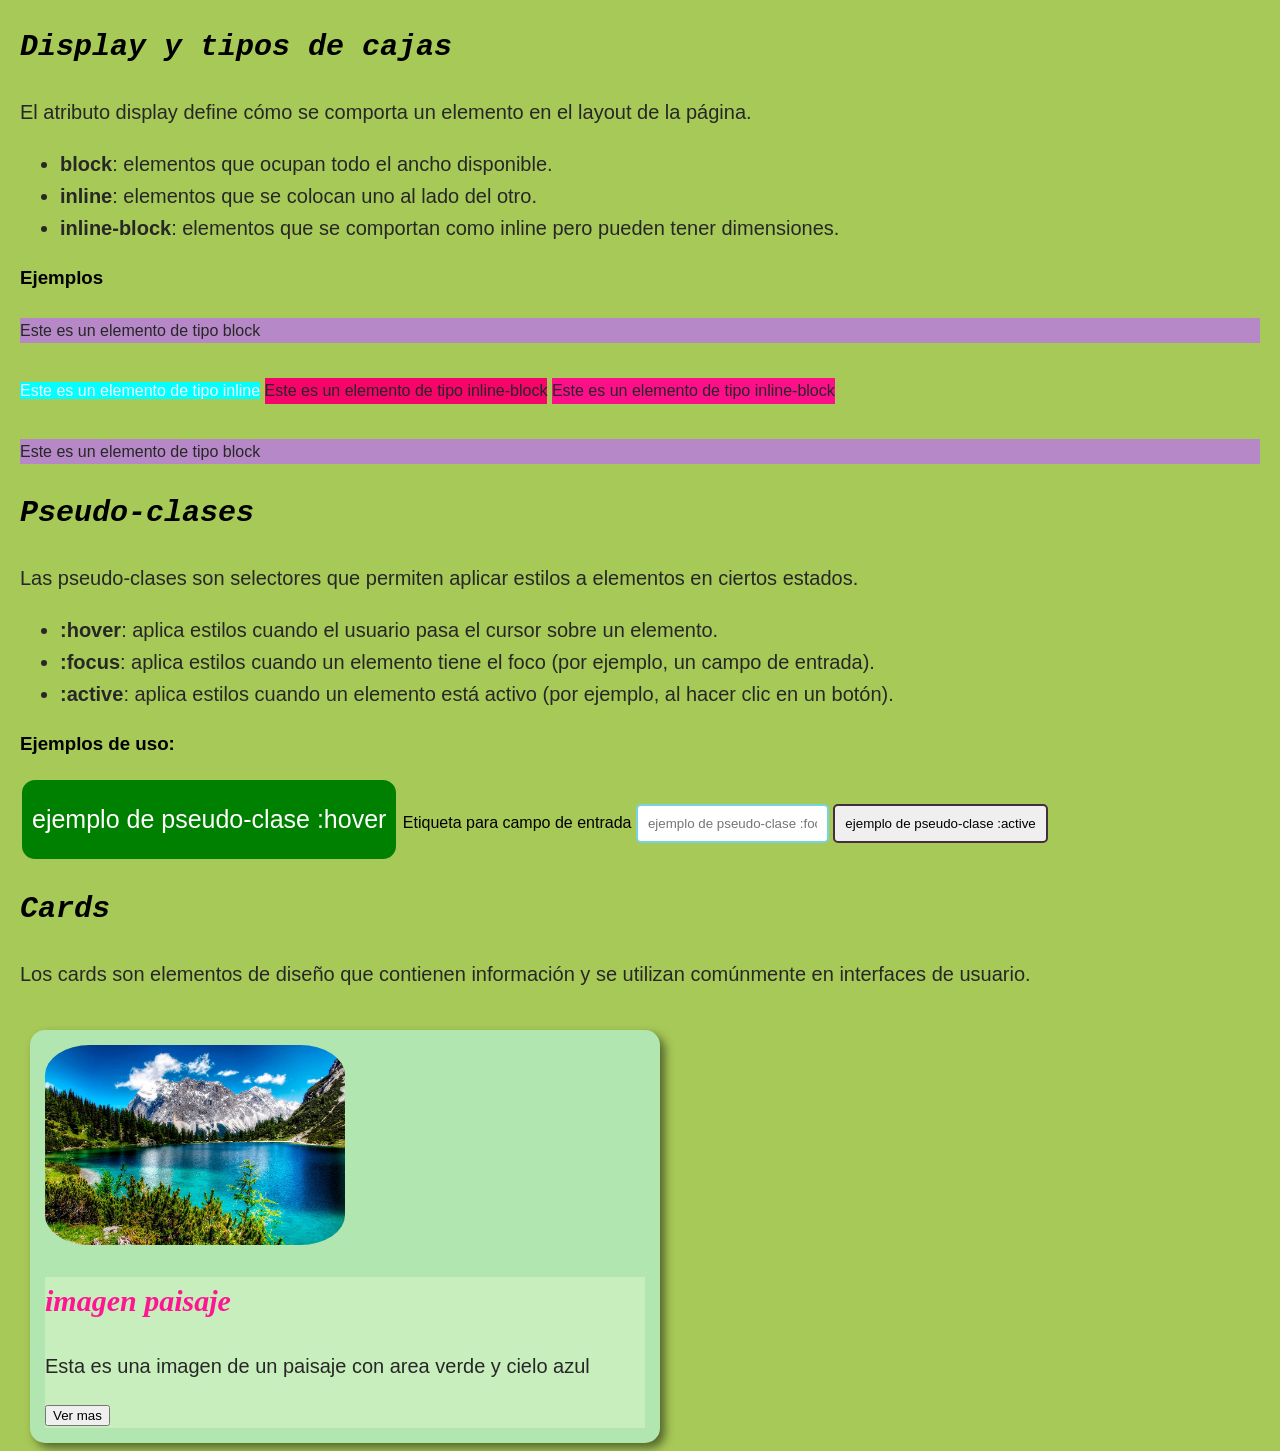
==== commit 71f33250: "clase5: Navbar, footer y responsive basico. -Agregar navbar y estilos CSS, incluir sección Flexbox e" ====
--- a/index.html
+++ b/index.html
@@ -6,6 +6,7 @@
     <title>Desarrollo de fundamentos web</title>
    <!--Forma 1 de agregar css-->
    <link rel="stylesheet" href="css/styles.css">
+   <link rel="stylesheet" href="css/navbar.css">
    <!--Forma 2 de agregar css-->
     <style>
      h1 {
@@ -19,9 +20,33 @@
      }
     </style>
 </head>
+
 <body>
+
+<header>
+     <nav class="navbar">
+          <div class="logo">Dev.f</div>
+          <ul class="nav-links">
+               <li><a href="#selector_basico">Selectores Basicos</a></li>
+               <li><a href="#selectores_universal_combinaciones">Selectores Universal y Combinaciones</a></li>
+                <li><a href="#display_tipos_de_cajas">Display y tipos de cajas</a></li>
+                <li><a href="#pseudo_clase">Pseudo-clases</a></li>
+                <li><a href="#card">card</a></li>
+                <li><a href="#flexbox.html">Flexbox</a></li>
+          </ul>
+          <div class="hamburger">
+               <span></span>
+               <span></span>
+               <span></span>
+          </div>
+     </nav>
+</header>
+
+
     <h1 class="letras-libreta-rayadas">Desarrollo de fundamentos web</h1>
     <p>En este cursos, aprenderaste conceptos básicos de desarrollo web, incluyendo html css y javascripts</p>
+   
+   
     <!--Forma 3 de agregar css-->
     <h2 style="color:#6a994e; font-size: 50px;">Temas del Curso</h2>
      <ul>
@@ -29,8 +54,8 @@
          <li><a href="#selectores_universal_combinaciones">Selectores Universal y Combinaciones</a></li>
           <li><a href="#display_tipos_de_cajas">Display y tipos de cajas</a></li>
           <li><a href="#pseudo_clase">Pseudo-clases</a></li>
-          <li><a href="#card"></a>Cards</li>
-          <li><a href="#flexbox.html"></a>Flexbox</li>
+          <li><a href="#card">card</a></li>
+          <li><a href="#flexbox.html">Flexbox</a></li>
           <li><a href="#flexbox2.html"></a>Alinear y centrar en Flexbox</li>
      </ul>
      <section id="selector_basico">
@@ -87,7 +112,7 @@
           <input type="text" id="input-focus" class="pseudo_focus" placeholder="ejemplo de pseudo-clase :focus">
           <button class="pseudo_active">ejemplo de pseudo-clase :active</button>
      </section>
-     <section id="cards">
+     <section id="card">
           <h2>Cards</h2>
           <p>Los cards son elementos de diseño que contienen información y se utilizan comúnmente en interfaces de usuario.</p>
           <div class="card">
--- a/css/navbar.css
+++ b/css/navbar.css
@@ -0,0 +1,69 @@
+.navbar {
+    display: flex;
+    justify-content: space-between;
+    align-items: center;
+    padding: 20px 40px;
+    color: white !important;
+}
+header {
+    background-color: #b60086 !important;
+    
+}
+.logo {
+    font-size: 24px;
+    font-weight: bold;
+    background-color: #efb6e9  !important;/*no es necesario pero para que se vea el cambio de color en el header y el logo, ya que el header tiene un color de fondo y el logo es un texto dentro del header, al poner el mismo color de fondo en el logo se ve como si no tuviera color de fondo, pero al poner un color diferente se ve claramente que el logo tiene un color de fondo diferente al del header.*/
+     color: white !important;
+}
+
+.nav-links {
+    list-style: none;
+    display: flex;
+    gap: 30px;
+}
+.nav-links a {
+    color: white !important;
+    text-decoration: none;
+    font-size: 18px;
+    transition: 0.3s;
+}
+.nav-links a:hover {
+    color: #e61313 !important; 
+    font-size: 22px;
+}
+.hamburger {
+    display: none;
+    flex-direction: column;
+    cursor: pointer;
+    gap: 5px;
+    background-color: aqua !important;
+}
+.hamburger span {
+    width: 25px;
+    height: 3px;
+    background-color: white !important;
+    border-radius: 2px;
+    transition: 0.3s;
+    margin: 4px 0;
+}
+@media (max-width: 768px) {
+    .nav-links {
+        position: absolute;
+        top: 70px;
+        right: 0;
+        background: aqua !important;
+        flex-direction: column;
+        width: 200px;
+        height: calc(100vh - 70px);
+        padding-top: 20px;
+        transform: translateX(100%);
+        transition:  0.3s;
+    }
+    .nav-links.active {
+        transform: translateX(0);
+    }
+    .hamburger {
+        display: flex;
+    }
+
+   } 
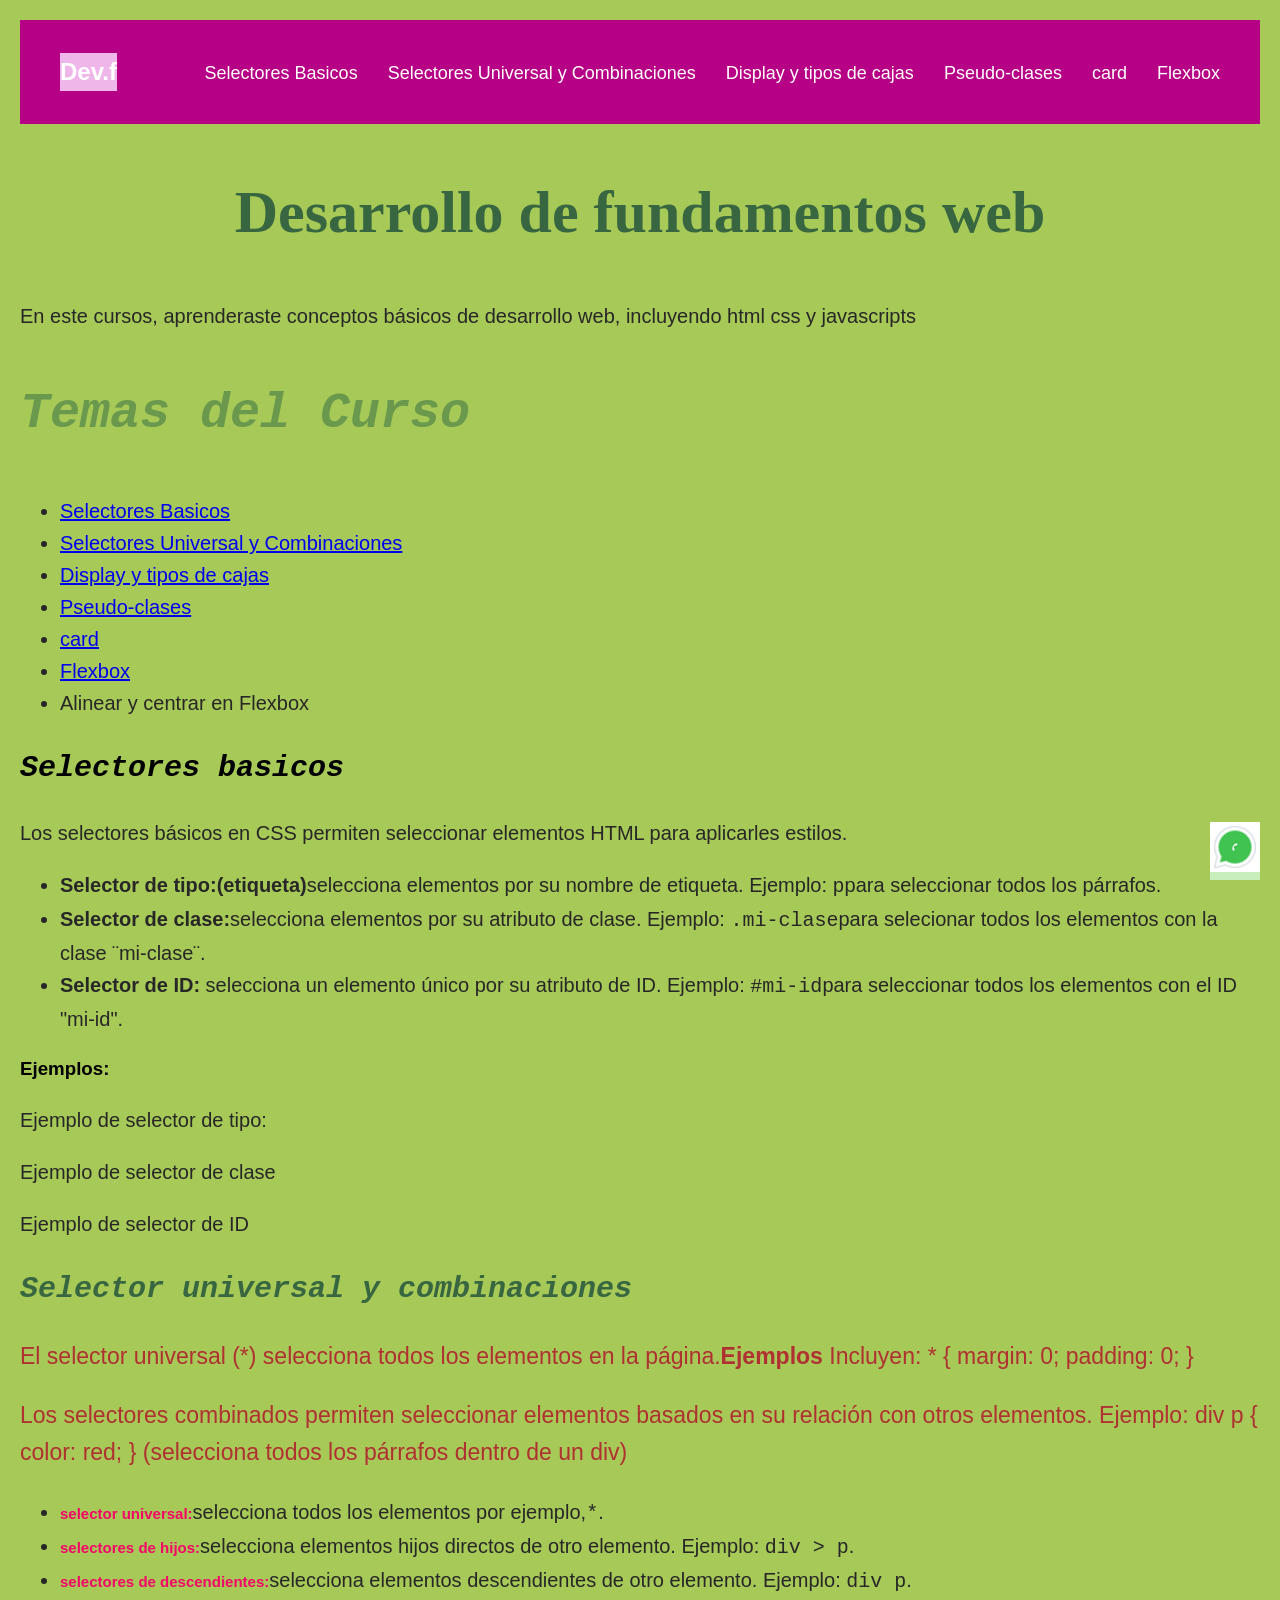
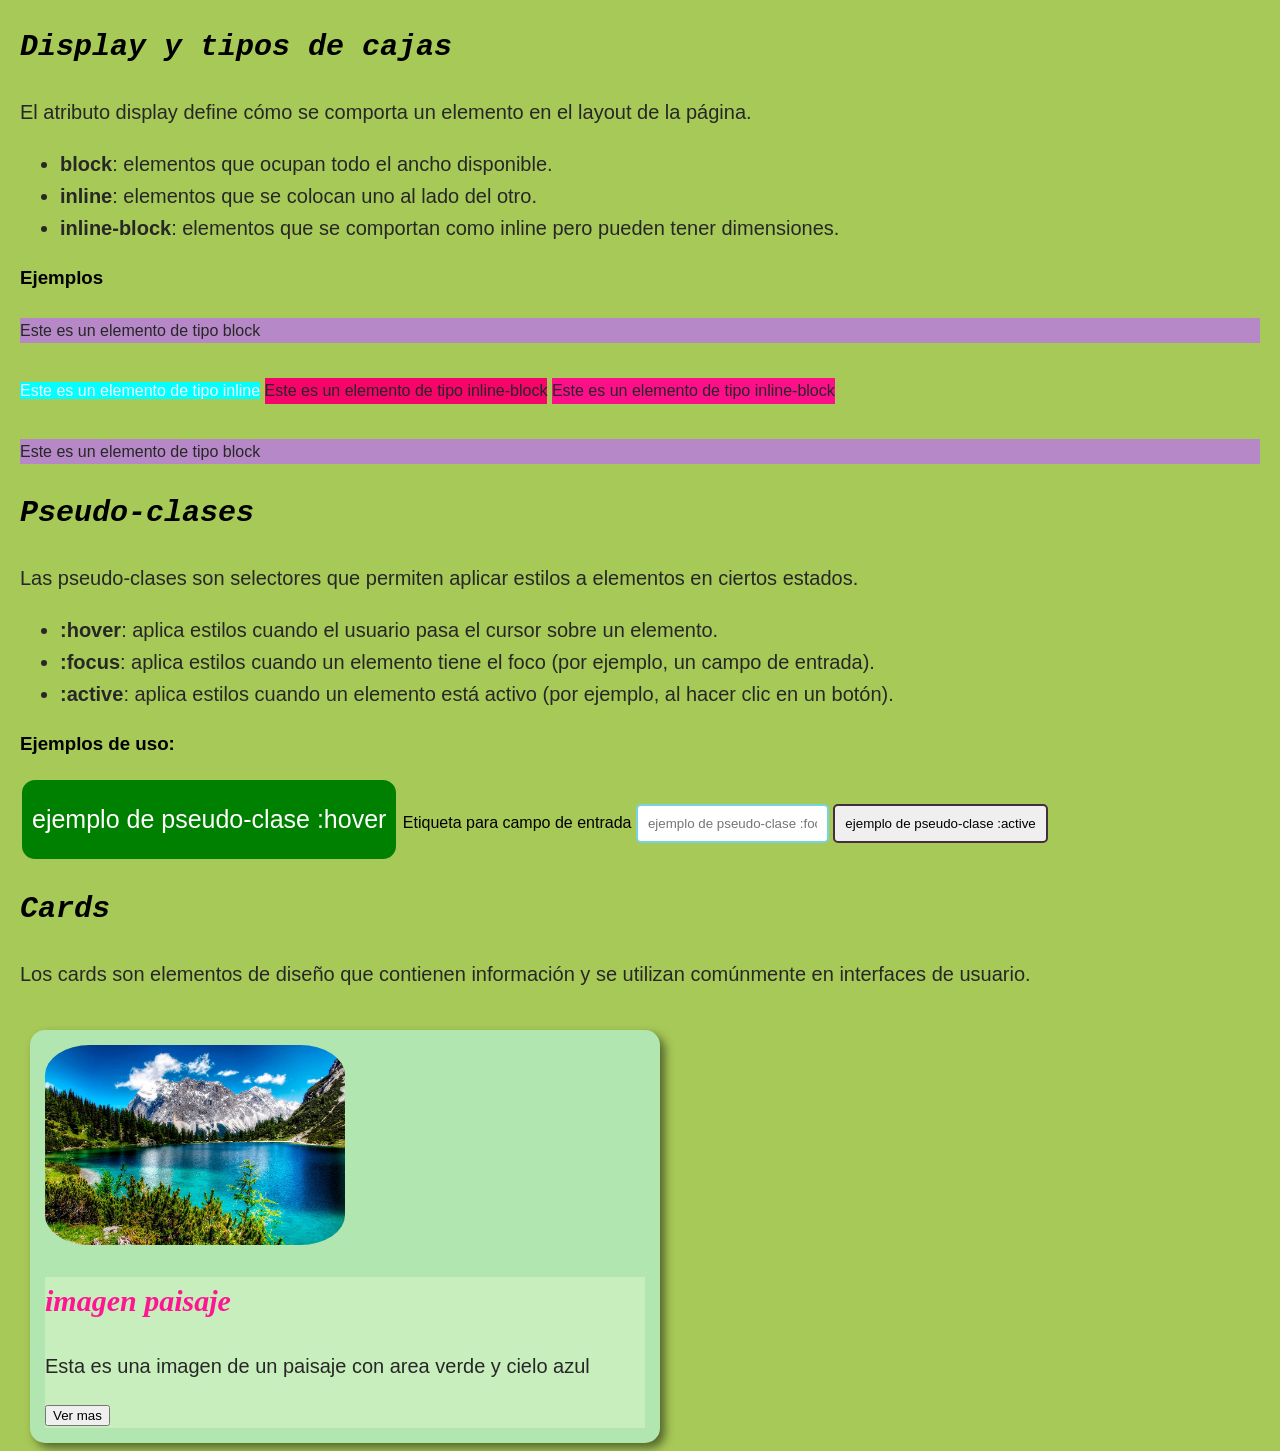
==== commit 61118f67: "clase5:Navbar, footer y responsive basico. -Add WhatsApp button and implement hamburger menu functio" ====
--- a/index.html
+++ b/index.html
@@ -122,11 +122,14 @@
                     <p>Esta es una imagen de un paisaje con area verde y cielo azul</p>
                     <button class="card-button" onclick="alert('Ver más')">Ver mas</button>
                </div>
-
+                    <div class="whatsapp">
+                     <img src="img/whatsapp.gif" alt="whatsapp" class="whatsapp_image">
+                    </div>
           </div>
      </section>
-     <div class="whatsapp">
-          <img src="img/whatsapp.gif" alt="whatsapp" class="whatsapp_image">
+   </main>
+   <script src="js/scritps.js"></script>
+     
 
 </body>
 </html>
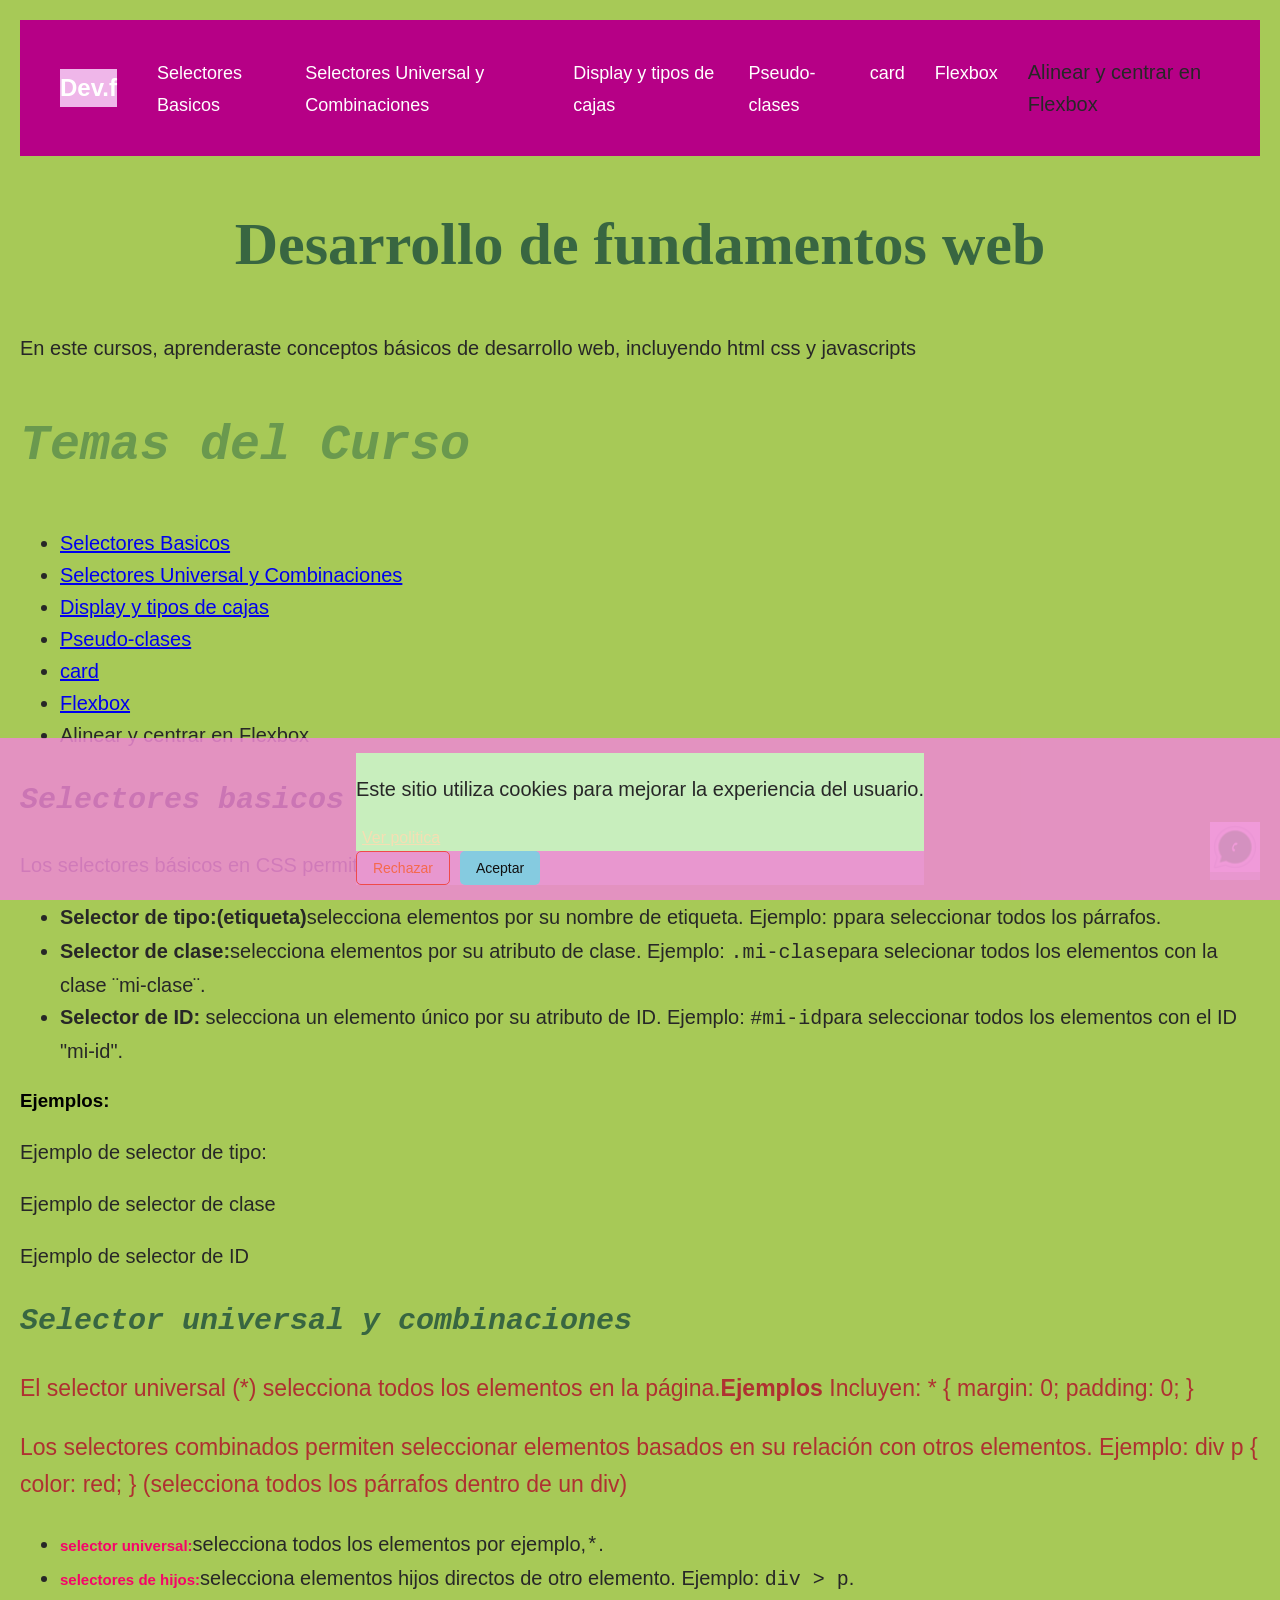
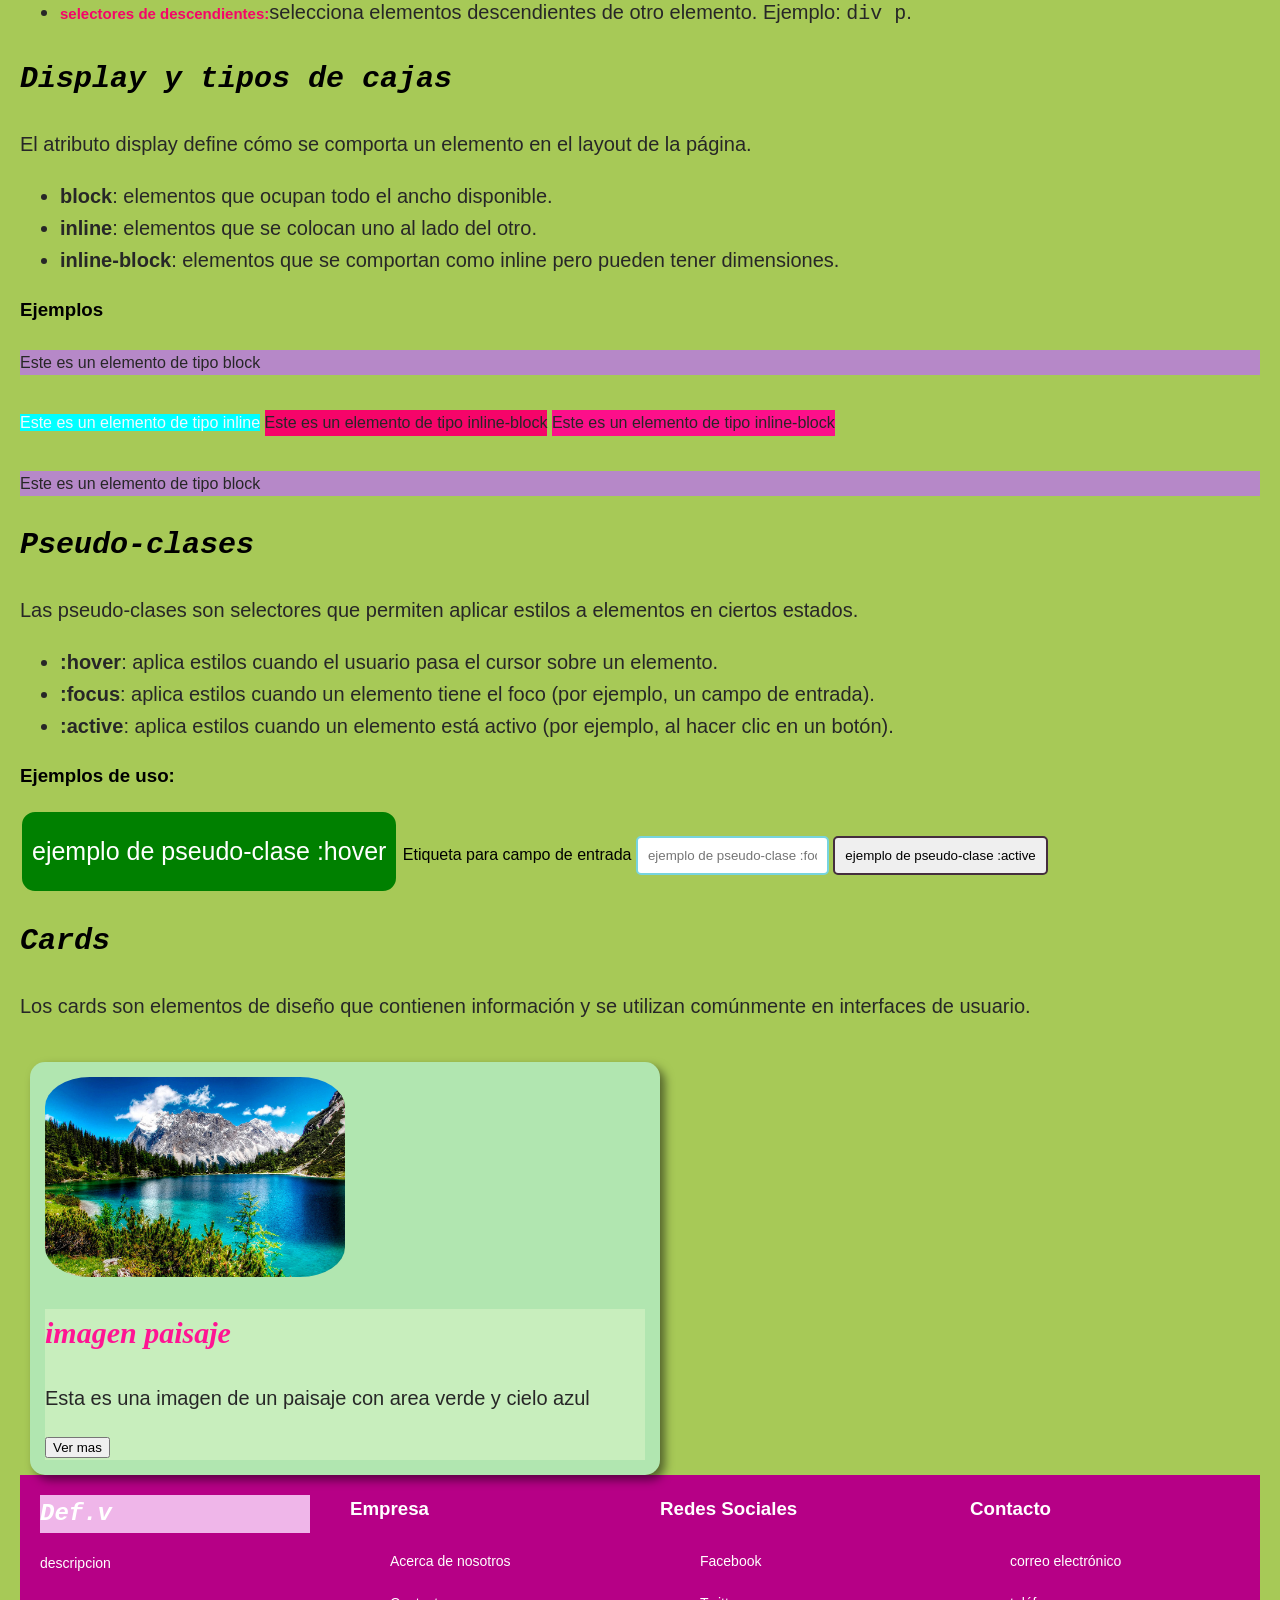
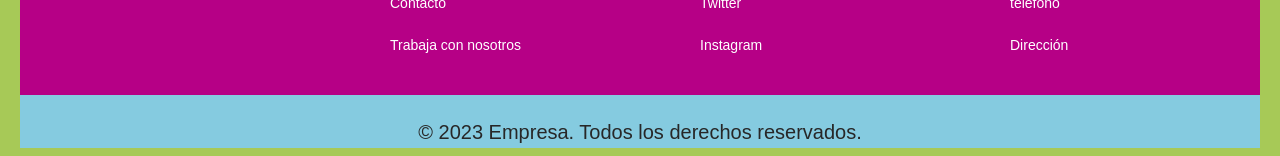
==== commit 1c80b46e: "clase5: navbar footer y pagina responsiva Update navbar and footer styles; add cookie banner and imp" ====
--- a/index.html
+++ b/index.html
@@ -32,7 +32,8 @@
                 <li><a href="#display_tipos_de_cajas">Display y tipos de cajas</a></li>
                 <li><a href="#pseudo_clase">Pseudo-clases</a></li>
                 <li><a href="#card">card</a></li>
-                <li><a href="#flexbox.html">Flexbox</a></li>
+                <li><a href="flexbox.html">Flexbox</a></li>
+                <li><a href="flexbox2.html"></a>Alinear y centrar en Flexbox</li>
           </ul>
           <div class="hamburger">
                <span></span>
@@ -41,94 +42,143 @@
           </div>
      </nav>
 </header>
+     <main>
+          <h1 class="letras-libreta-rayadas">Desarrollo de fundamentos web</h1>
+          <p>En este cursos, aprenderaste conceptos básicos de desarrollo web, incluyendo html css y javascripts</p>
+     
+     
+          <!--Forma 3 de agregar css-->
+          <h2 style="color:#6a994e; font-size: 50px;">Temas del Curso</h2>
+          <ul>
+          <li><a href="#selector_basico">Selectores Basicos</a></li>
+          <li><a href="#selectores_universal_combinaciones">Selectores Universal y Combinaciones</a></li>
+               <li><a href="#display_tipos_de_cajas">Display y tipos de cajas</a></li>
+               <li><a href="#pseudo_clase">Pseudo-clases</a></li>
+               <li><a href="#card">card</a></li>
+               <li><a href="flexbox.html">Flexbox</a></li>
+               <li><a href="flexbox2.html"></a>Alinear y centrar en Flexbox</li>
+          </ul>
+          <section id="selector_basico">
+               <h2>Selectores basicos</h2>
+               <p>Los selectores básicos en CSS permiten seleccionar elementos HTML para aplicarles estilos.</p>
+               <ul>
+                    <li><strong>Selector de tipo:(etiqueta)</strong>selecciona elementos por su nombre de etiqueta. Ejemplo: <code>p</code>para seleccionar todos los párrafos.</li>
+                    <li><strong>Selector de clase:</strong>selecciona elementos por su atributo de clase. Ejemplo: <code>.mi-clase</code>para selecionar todos los elementos con la clase ¨mi-clase¨.</li>
+                    <li><strong>Selector de ID:</strong> selecciona un elemento único por su atributo de ID. Ejemplo: <code>#mi-id</code>para seleccionar todos los elementos con el ID "mi-id".</li>
+               </ul>
+               <h3>Ejemplos:</h3>
+               <p>Ejemplo de selector de tipo:</p>
+               <p class="class_selector">Ejemplo de selector de clase</p>
+               <p id="id_selector">Ejemplo de selector de ID</p>
+          </section>
+          <section id="selectores_universal_combinaciones">
+               <h2>Selector universal y combinaciones</h2>
+               <p>El selector universal (*) selecciona todos los elementos en la página.<strong>Ejemplos</strong> Incluyen: * { margin: 0; padding: 0; }</p>
+               <p>Los selectores combinados permiten seleccionar elementos basados en su relación con otros elementos. Ejemplo: div p { color: red; } (selecciona todos los párrafos dentro de un div)</p>
+               <ul>
+                    <li><strong>selector universal:</strong>selecciona todos los elementos por ejemplo,<code>*</code>.</li>
+                    <li><strong>selectores de hijos:</strong>selecciona elementos hijos directos de otro elemento. Ejemplo: <code>div > p</code>.</li>
+                    <li><strong>selectores de descendientes:</strong>selecciona elementos descendientes de otro elemento. Ejemplo: <code>div p</code>.</li>
+               </ul>
+          </section>
 
+          <section id="display_tipos_de_cajas">
+               <h2>Display y tipos de cajas</h2>
+               <p>El atributo display define cómo se comporta un elemento en el layout de la página.</p>
+               <ul>
+                    <li><strong>block</strong>: elementos que ocupan todo el ancho disponible.</li>
+                    <li><strong>inline</strong>: elementos que se colocan uno al lado del otro.</li>
+                    <li><strong>inline-block</strong>: elementos que se comportan como inline pero pueden tener dimensiones.</li>
+               </ul>
+               <h3>Ejemplos</h3>
+               <div class="display_block">Este es un elemento de tipo block</div>
+               <span class="display_inline">Este es un elemento de tipo inline</span>
+               <div class="display_inline-block">Este es un elemento de tipo inline-block</div>
+               <div class="display_inline-block_2">Este es un elemento de tipo inline-block</div>
+               <div class="display_block">Este es un elemento de tipo block</div>
+               
+          </section>
+          <section id="pseudo_clase">
+               <h2>Pseudo-clases</h2>
+               <p>Las pseudo-clases son selectores que permiten aplicar estilos a elementos en ciertos estados.</p>
+               <ul>
+                    <li><strong>:hover</strong>: aplica estilos cuando el usuario pasa el cursor sobre un elemento.</li>
+                    <li><strong>:focus</strong>: aplica estilos cuando un elemento tiene el foco (por ejemplo, un campo de entrada).</li>
+                    <li><strong>:active</strong>: aplica estilos cuando un elemento está activo (por ejemplo, al hacer clic en un botón).</li>
+               </ul>
+               <h3>Ejemplos de uso:</h3>
+               <button class="pseudo_hover">ejemplo de pseudo-clase :hover</button>
+               <label for="input-focus">Etiqueta para campo de entrada</label>
+               <input type="text" id="input-focus" class="pseudo_focus" placeholder="ejemplo de pseudo-clase :focus">
+               <button class="pseudo_active">ejemplo de pseudo-clase :active</button>
+               </section>
+               <section id="card">
+               <h2>Cards</h2>
+               <p>Los cards son elementos de diseño que contienen información y se utilizan comúnmente en interfaces de usuario.</p>
+               <div class="card">
+                    <img src="img/paisaje.jpg" alt="paisaje area verde" class="card_image" >
+                    <div class="card-body ">
+                         <h2 class="letras-libreta-rayadas" style="color: deeppink;">imagen paisaje</h2>
+                         <p>Esta es una imagen de un paisaje con area verde y cielo azul</p>
+                         <button class="card-button" onclick="alert('Ver más')">Ver mas</button>
+                    </div>
+                         <div class="whatsapp">
+                         <img src="img/whatsapp.gif" alt="whatsapp" class="whatsapp_image">
+                         </div>
+               </div>
+          </section> 
+     </main>
+      <!--Cookie Banner-->
+      <div class="cookie-banner" id="cookieBanner" role="dialog" aria-live="polite" aria-live="cookie-banner">
+          <div class="cooki-content">
+               <p>Este sitio utiliza cookies para mejorar la experiencia del usuario.</p>
+               <a href="#" class="cookie-link">Ver politica</a>
 
-    <h1 class="letras-libreta-rayadas">Desarrollo de fundamentos web</h1>
-    <p>En este cursos, aprenderaste conceptos básicos de desarrollo web, incluyendo html css y javascripts</p>
-   
-   
-    <!--Forma 3 de agregar css-->
-    <h2 style="color:#6a994e; font-size: 50px;">Temas del Curso</h2>
-     <ul>
-         <li><a href="#selector_basico">Selectores Basicos</a></li>
-         <li><a href="#selectores_universal_combinaciones">Selectores Universal y Combinaciones</a></li>
-          <li><a href="#display_tipos_de_cajas">Display y tipos de cajas</a></li>
-          <li><a href="#pseudo_clase">Pseudo-clases</a></li>
-          <li><a href="#card">card</a></li>
-          <li><a href="#flexbox.html">Flexbox</a></li>
-          <li><a href="#flexbox2.html"></a>Alinear y centrar en Flexbox</li>
-     </ul>
-     <section id="selector_basico">
-          <h2>Selectores basicos</h2>
-          <p>Los selectores básicos en CSS permiten seleccionar elementos HTML para aplicarles estilos.</p>
-          <ul>
-               <li><strong>Selector de tipo:(etiqueta)</strong>selecciona elementos por su nombre de etiqueta. Ejemplo: <code>p</code>para seleccionar todos los párrafos.</li>
-               <li><strong>Selector de clase:</strong>selecciona elementos por su atributo de clase. Ejemplo: <code>.mi-clase</code>para selecionar todos los elementos con la clase ¨mi-clase¨.</li>
-               <li><strong>Selector de ID:</strong> selecciona un elemento único por su atributo de ID. Ejemplo: <code>#mi-id</code>para seleccionar todos los elementos con el ID "mi-id".</li>
-          </ul>
-          <h3>Ejemplos:</h3>
-          <p>Ejemplo de selector de tipo:</p>
-          <p class="class_selector">Ejemplo de selector de clase</p>
-          <p id="id_selector">Ejemplo de selector de ID</p>
-     </section>
-     <section id="selectores_universal_combinaciones">
-          <h2>Selector universal y combinaciones</h2>
-          <p>El selector universal (*) selecciona todos los elementos en la página.<strong>Ejemplos</strong> Incluyen: * { margin: 0; padding: 0; }</p>
-          <p>Los selectores combinados permiten seleccionar elementos basados en su relación con otros elementos. Ejemplo: div p { color: red; } (selecciona todos los párrafos dentro de un div)</p>
-          <ul>
-               <li><strong>selector universal:</strong>selecciona todos los elementos por ejemplo,<code>*</code>.</li>
-               <li><strong>selectores de hijos:</strong>selecciona elementos hijos directos de otro elemento. Ejemplo: <code>div > p</code>.</li>
-               <li><strong>selectores de descendientes:</strong>selecciona elementos descendientes de otro elemento. Ejemplo: <code>div p</code>.</li>
-          </ul>
-     </section>
+               <div class="cookie-action">
+                    <button class="cookie-btn cookie-btn-ghost" id="cookieReject">Rechazar</button>
+                    <button class="cookie-btn cookie-btn-primary" id="cookieAccept">Aceptar</button>
+               </div>
+          </div>
+      </div>
+     
 
-     <section id="display_tipos_de_cajas">
-          <h2>Display y tipos de cajas</h2>
-          <p>El atributo display define cómo se comporta un elemento en el layout de la página.</p>
-          <ul>
-               <li><strong>block</strong>: elementos que ocupan todo el ancho disponible.</li>
-               <li><strong>inline</strong>: elementos que se colocan uno al lado del otro.</li>
-               <li><strong>inline-block</strong>: elementos que se comportan como inline pero pueden tener dimensiones.</li>
-          </ul>
-          <h3>Ejemplos</h3>
-          <div class="display_block">Este es un elemento de tipo block</div>
-          <span class="display_inline">Este es un elemento de tipo inline</span>
-          <div class="display_inline-block">Este es un elemento de tipo inline-block</div>
-          <div class="display_inline-block_2">Este es un elemento de tipo inline-block</div>
-          <div class="display_block">Este es un elemento de tipo block</div>
-          
-     </section>
-     <section id="pseudo_clase">
-          <h2>Pseudo-clases</h2>
-          <p>Las pseudo-clases son selectores que permiten aplicar estilos a elementos en ciertos estados.</p>
-          <ul>
-               <li><strong>:hover</strong>: aplica estilos cuando el usuario pasa el cursor sobre un elemento.</li>
-               <li><strong>:focus</strong>: aplica estilos cuando un elemento tiene el foco (por ejemplo, un campo de entrada).</li>
-               <li><strong>:active</strong>: aplica estilos cuando un elemento está activo (por ejemplo, al hacer clic en un botón).</li>
-          </ul>
-          <h3>Ejemplos de uso:</h3>
-          <button class="pseudo_hover">ejemplo de pseudo-clase :hover</button>
-          <label for="input-focus">Etiqueta para campo de entrada</label>
-          <input type="text" id="input-focus" class="pseudo_focus" placeholder="ejemplo de pseudo-clase :focus">
-          <button class="pseudo_active">ejemplo de pseudo-clase :active</button>
-     </section>
-     <section id="card">
-          <h2>Cards</h2>
-          <p>Los cards son elementos de diseño que contienen información y se utilizan comúnmente en interfaces de usuario.</p>
-          <div class="card">
-               <img src="img/paisaje.jpg" alt="paisaje area verde" class="card_image" >
-               <div class="card-body ">
-                    <h2 class="letras-libreta-rayadas" style="color: deeppink;">imagen paisaje</h2>
-                    <p>Esta es una imagen de un paisaje con area verde y cielo azul</p>
-                    <button class="card-button" onclick="alert('Ver más')">Ver mas</button>
+          <footer class="footer">
+               <div class="footer-container">
+                    <div class="footer-section">
+                         <h2 class="logo">Def.v</h2>
+                         <p>descripcion</p>
+                    </div>
+                    <div class="footer-section">
+                         <h3>Empresa</h3>
+                         <ul>
+                              <li><a href="#">Acerca de nosotros</a></li>
+                              <li><a href="#">Contacto</a></li>
+                              <li><a href="#">Trabaja con nosotros</a></li>
+                         </ul>
+                    </div>
+                    <div class="footer-section">
+                         <h3>Redes Sociales</h3>
+                         <ul>
+                              <li><a href="#">Facebook</a></li>
+                              <li><a href="#">Twitter</a></li>
+                              <li><a href="#">Instagram</a></li>
+                         </ul>
+                    </div>
+                    <div class="footer-section">
+                         <h3>Contacto</h3>
+                         <ul>
+                              <li><a href="mailto:info@empresa.com">correo electrónico</a></li>
+                              <li><a href="tel:+521234567890">teléfono</a></li>
+                              <li><a href="#">Dirección</a></li>
+                         </ul>
+                    </div>
                </div>
-                    <div class="whatsapp">
-                     <img src="img/whatsapp.gif" alt="whatsapp" class="whatsapp_image">
-                    </div>
-          </div>
-     </section>
-   </main>
-   <script src="js/scritps.js"></script>
+               <div class="footer-button">
+                    <p>&copy; 2023 Empresa. Todos los derechos reservados.</p>
+               </div>
+          </footer>
+
+          <script src="js/scritps.js"></script>
      
 
 </body>
--- a/css/navbar.css
+++ b/css/navbar.css
@@ -36,12 +36,12 @@
     flex-direction: column;
     cursor: pointer;
     gap: 5px;
-    background-color: aqua !important;
+    background-color: #78c6e7 !important;
 }
 .hamburger span {
     width: 25px;
     height: 3px;
-    background-color: white !important;
+    background: white !important;
     border-radius: 2px;
     transition: 0.3s;
     margin: 4px 0;
@@ -51,7 +51,7 @@
         position: absolute;
         top: 70px;
         right: 0;
-        background: aqua !important;
+        background: #78c6e7 !important;
         flex-direction: column;
         width: 200px;
         height: calc(100vh - 70px);
@@ -67,3 +67,153 @@
     }
 
    } 
+   .footer{
+     background-color: #b60086 !important;
+     color: white !important;
+     padding: 50px 20px 20 px;
+    }
+    .footer-container {
+        background-color: #b60086 !important;
+        max-width: 1200px;
+        margin: 0 auto;
+        display: flex;justify-content: space-between;
+        gap: 40px;
+        flex-wrap: wrap; 
+    }
+    .footer-section {
+        flex: 1;
+        min-width: 200px;
+        background-color: #b60086 !important;
+    }
+    .footer-section h2, .footer-section h3 {
+        color: white;
+        margin-bottom: 20px;
+    }
+    .footer-section p {
+        color: white  !important;
+     line-height: 1.5;
+     font-size: 14px;
+    }
+    .footer-section ul {
+        list-style: none;
+    } .footer-section ul li {
+        margin-bottom: 10px;
+    }
+    .footer-section a {
+    color: white !important;
+    text-decoration: none;
+    font-size: 14px;
+    transition: 0.3s;
+}   
+.fooyter-section a:hover {
+    color: #e61313 !important; 
+    font-size: 16px;
+}
+.footer-button{
+    border-top: 1px solid #85cbe0 !important;
+    text-align: center;
+    margin-top: 20px;
+    color: white !important;
+    font-size: 14px;
+    background-color:#85cbe0 !important; ;
+} 
+@media (max-width: 768px) {
+    .footer-container {
+        flex-direction: column;
+        align-items: center;
+    }
+    .footer-section {
+        max-width: 400px;
+        text-align: center;
+    }
+}
+.cookie-banner {
+    position: fixed;
+    bottom: 0;
+    left: 0;
+    right: 0;
+   z-index: 9999;
+   padding: 15px;
+   display: flex;
+   justify-content: center; 
+   pointer-events: none; 
+
+
+
+    background-color: #ee89d3da!important;
+    color: white !important;
+    
+}
+.cookie-content {
+    width: min(1100px, 100%);
+    pointer-events: auto;
+    background-color: #ee89d3da;
+    color: white !important;
+    border: 1px solid #ee89d3da;
+    border-radius: 15px;
+    padding: 16px 18px;
+    display: flex;
+    align-items: center;
+    justify-content: space-between;
+    gap: 16px !important;
+    box-shadow: 0 10px 30px rgba(0, 0, 0, 0.35);
+}
+.cookie-content p {
+    margin: 0;
+    font-size: 14px;
+    line-height: 1.4;
+    color: white;
+}
+.cookie-link {
+    text-decoration: underline;
+    color: wheat !important;
+    margin-left: 6px;
+
+}
+.cookie-action {
+   display: flex;
+   gap: 10px;
+   flex-shrink: 0;
+   background-color: #ee89d3da;
+
+}
+.cookie-btn {
+    padding: 8px 16px;
+    border: none;
+    border-radius: 5px;
+    cursor: pointer;
+    font-size: 14px;
+    transition: background-color 0.3s ease;
+}
+.cookie-btn:active {
+transform: scale(.95);
+}
+
+.cookie-btn-primary {
+    background-color: #85cbe0 !important;
+    color: #111;
+}
+.cookie-btn-ghost {
+    background-color: transparent;
+    color: #f5694d !important;
+    border: 1px solid #ef4a4a !important;
+}
+.cookie-btn-ghost:hover {
+    background-color: #ef4a4a !important;
+    color: white !important;
+    opacity: 1;
+}
+@media (max-width: 768px) {
+    .cookie-content {
+        flex-direction: column;
+        align-items: stretch;
+    }
+    .cookie-action {
+        width: 100%;
+        
+    }
+        .cookie-btn {
+        width: 100%;
+     
+    }
+}
